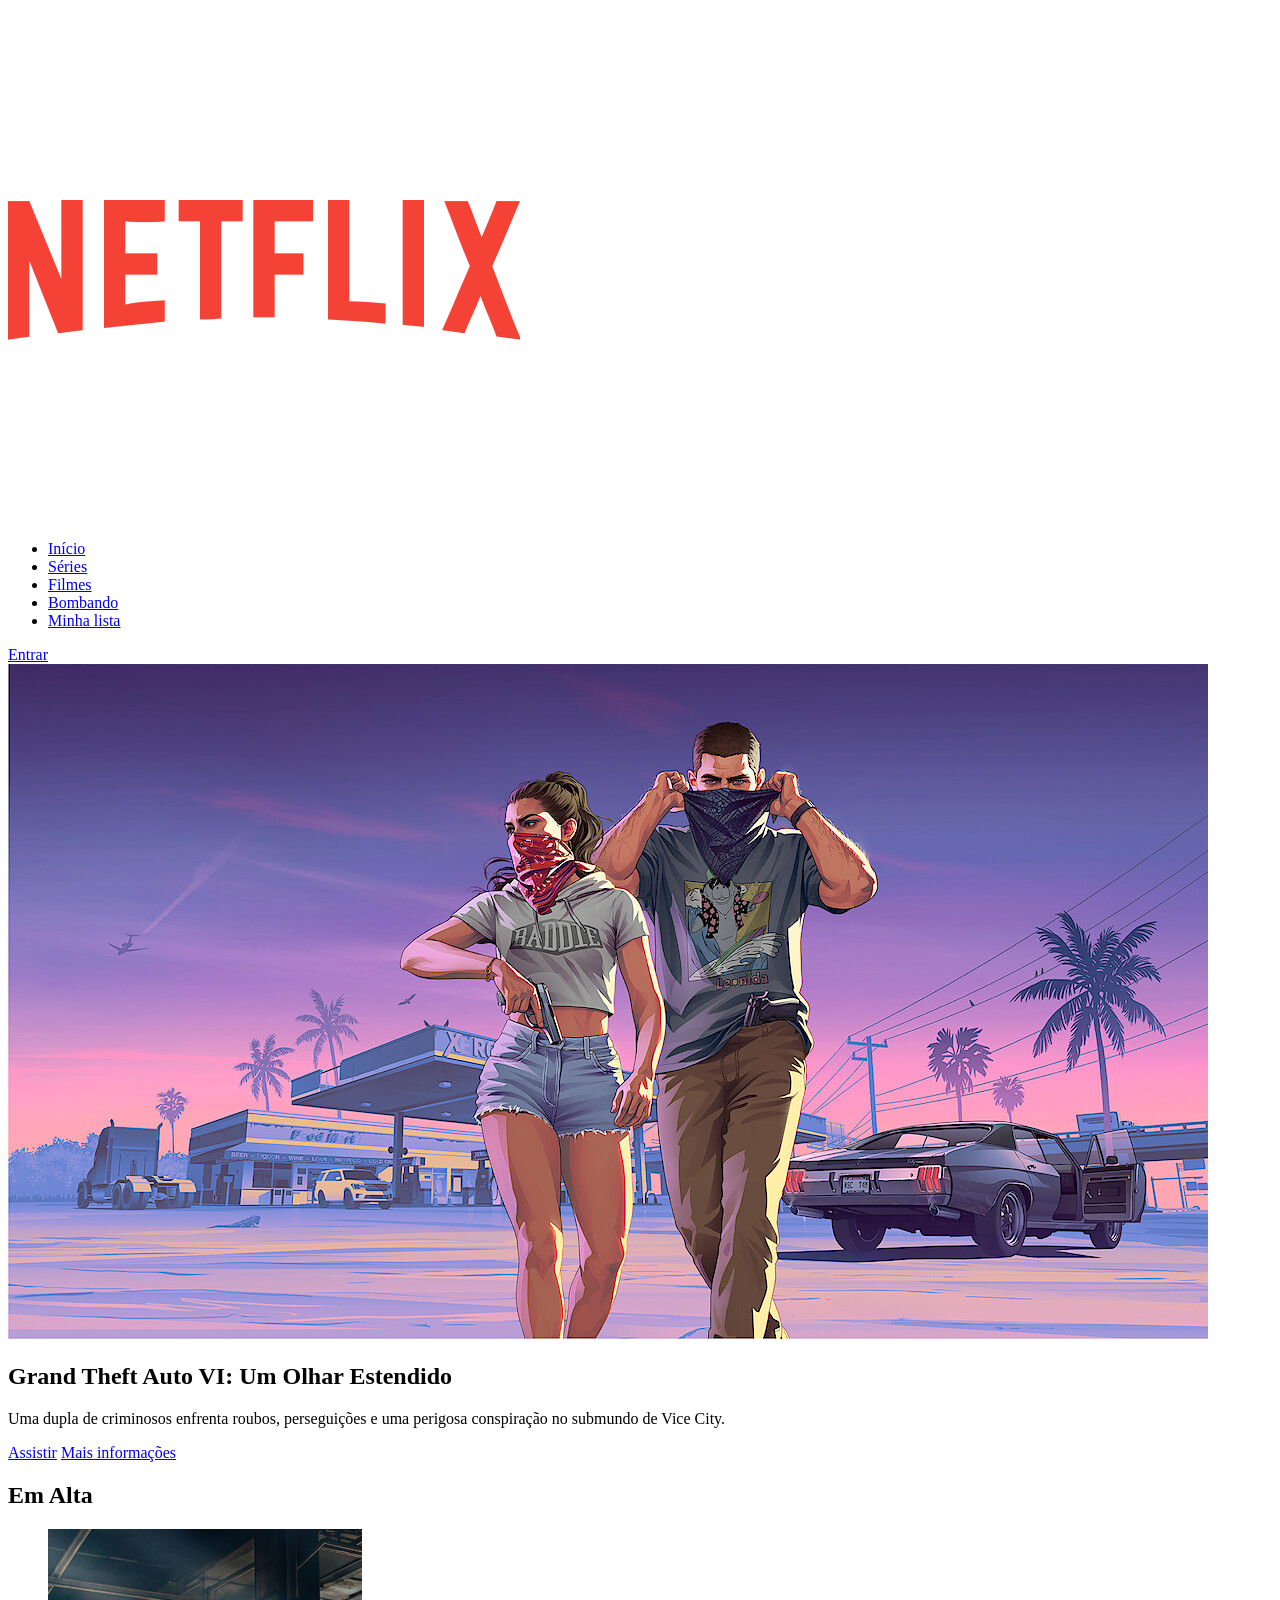
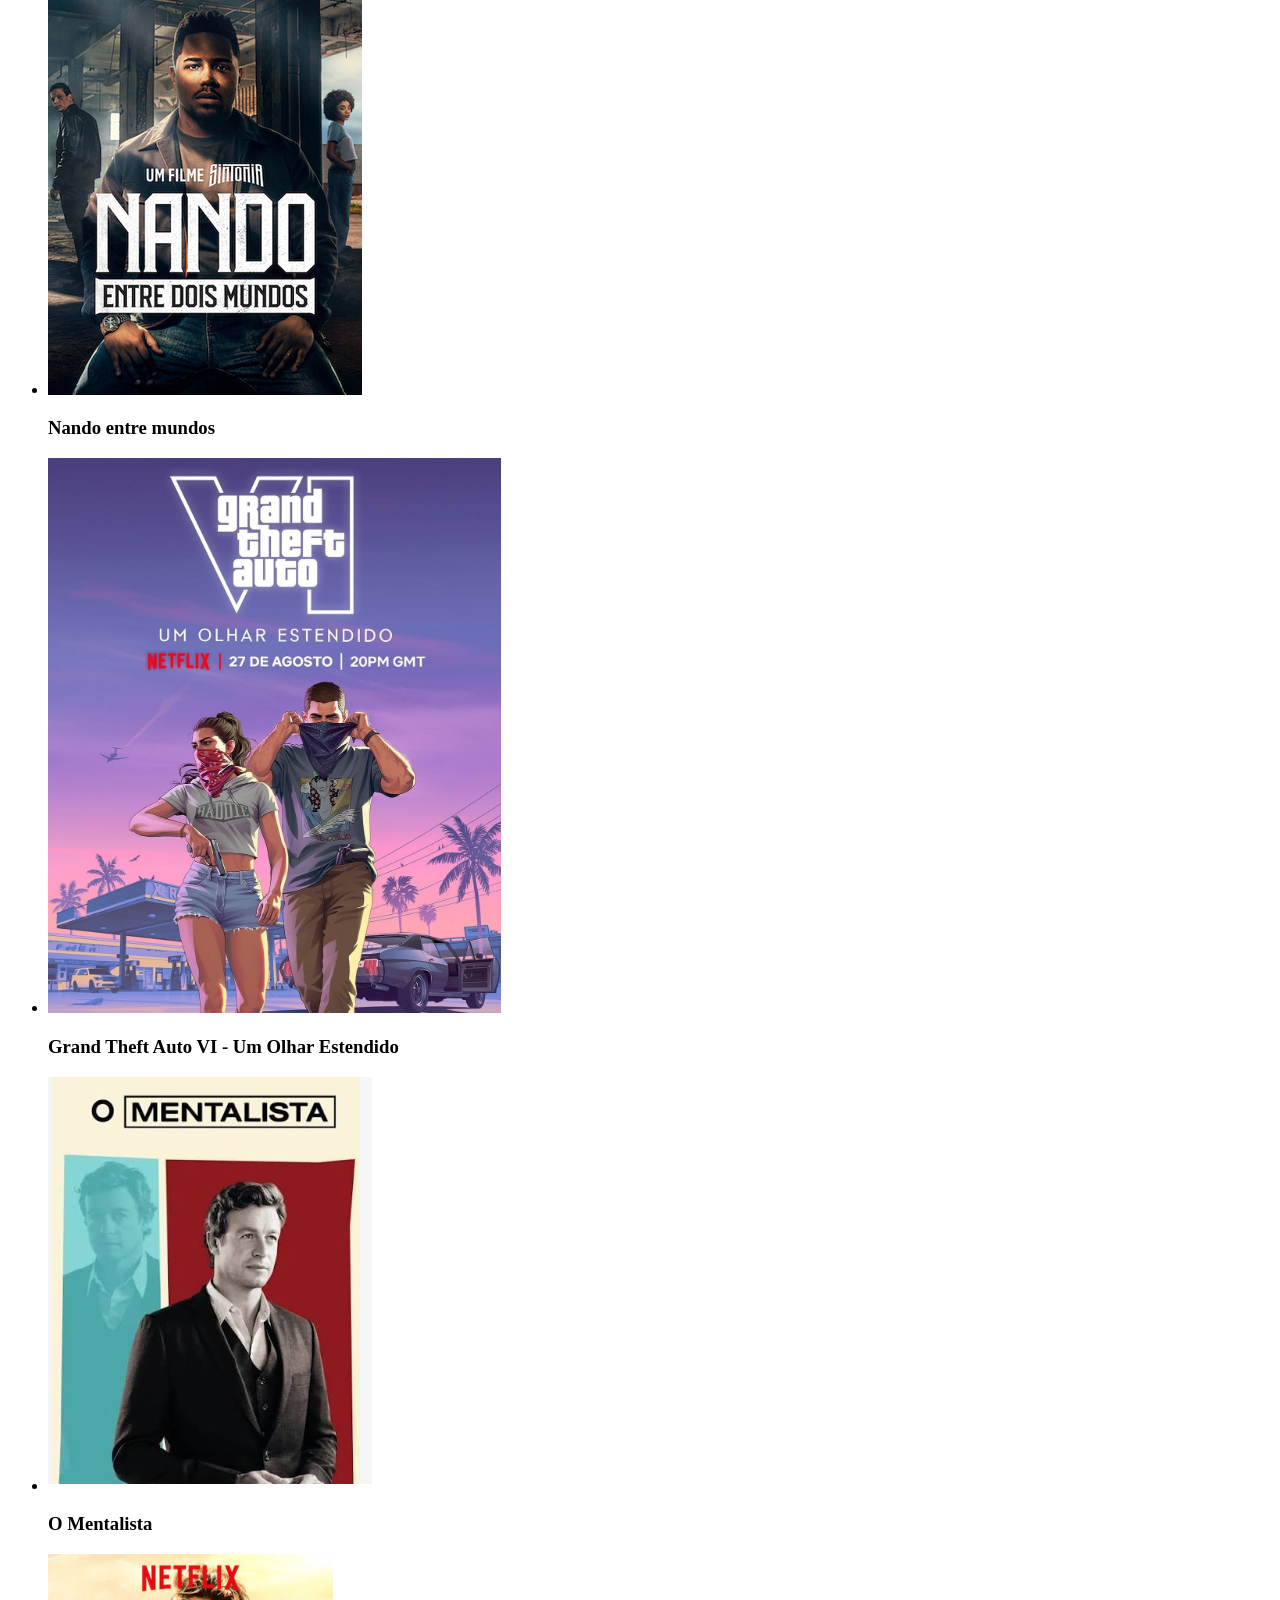
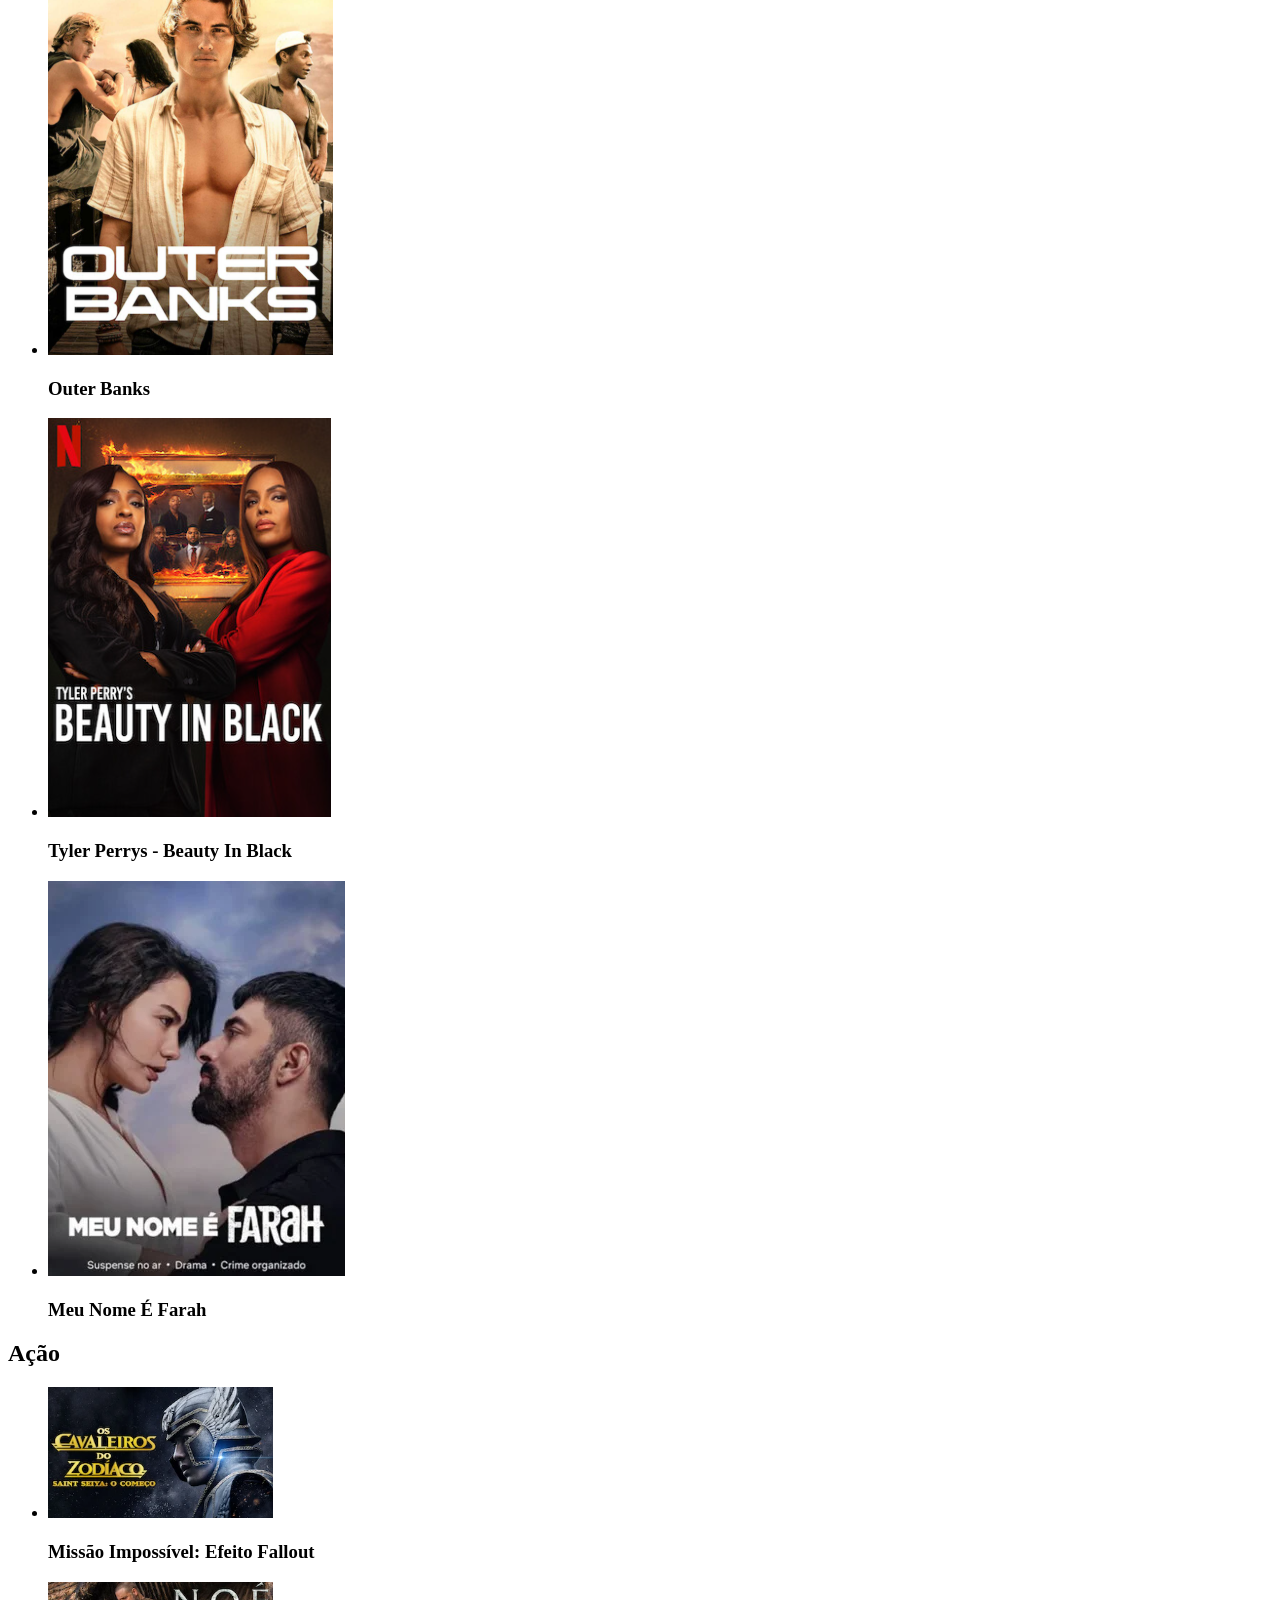
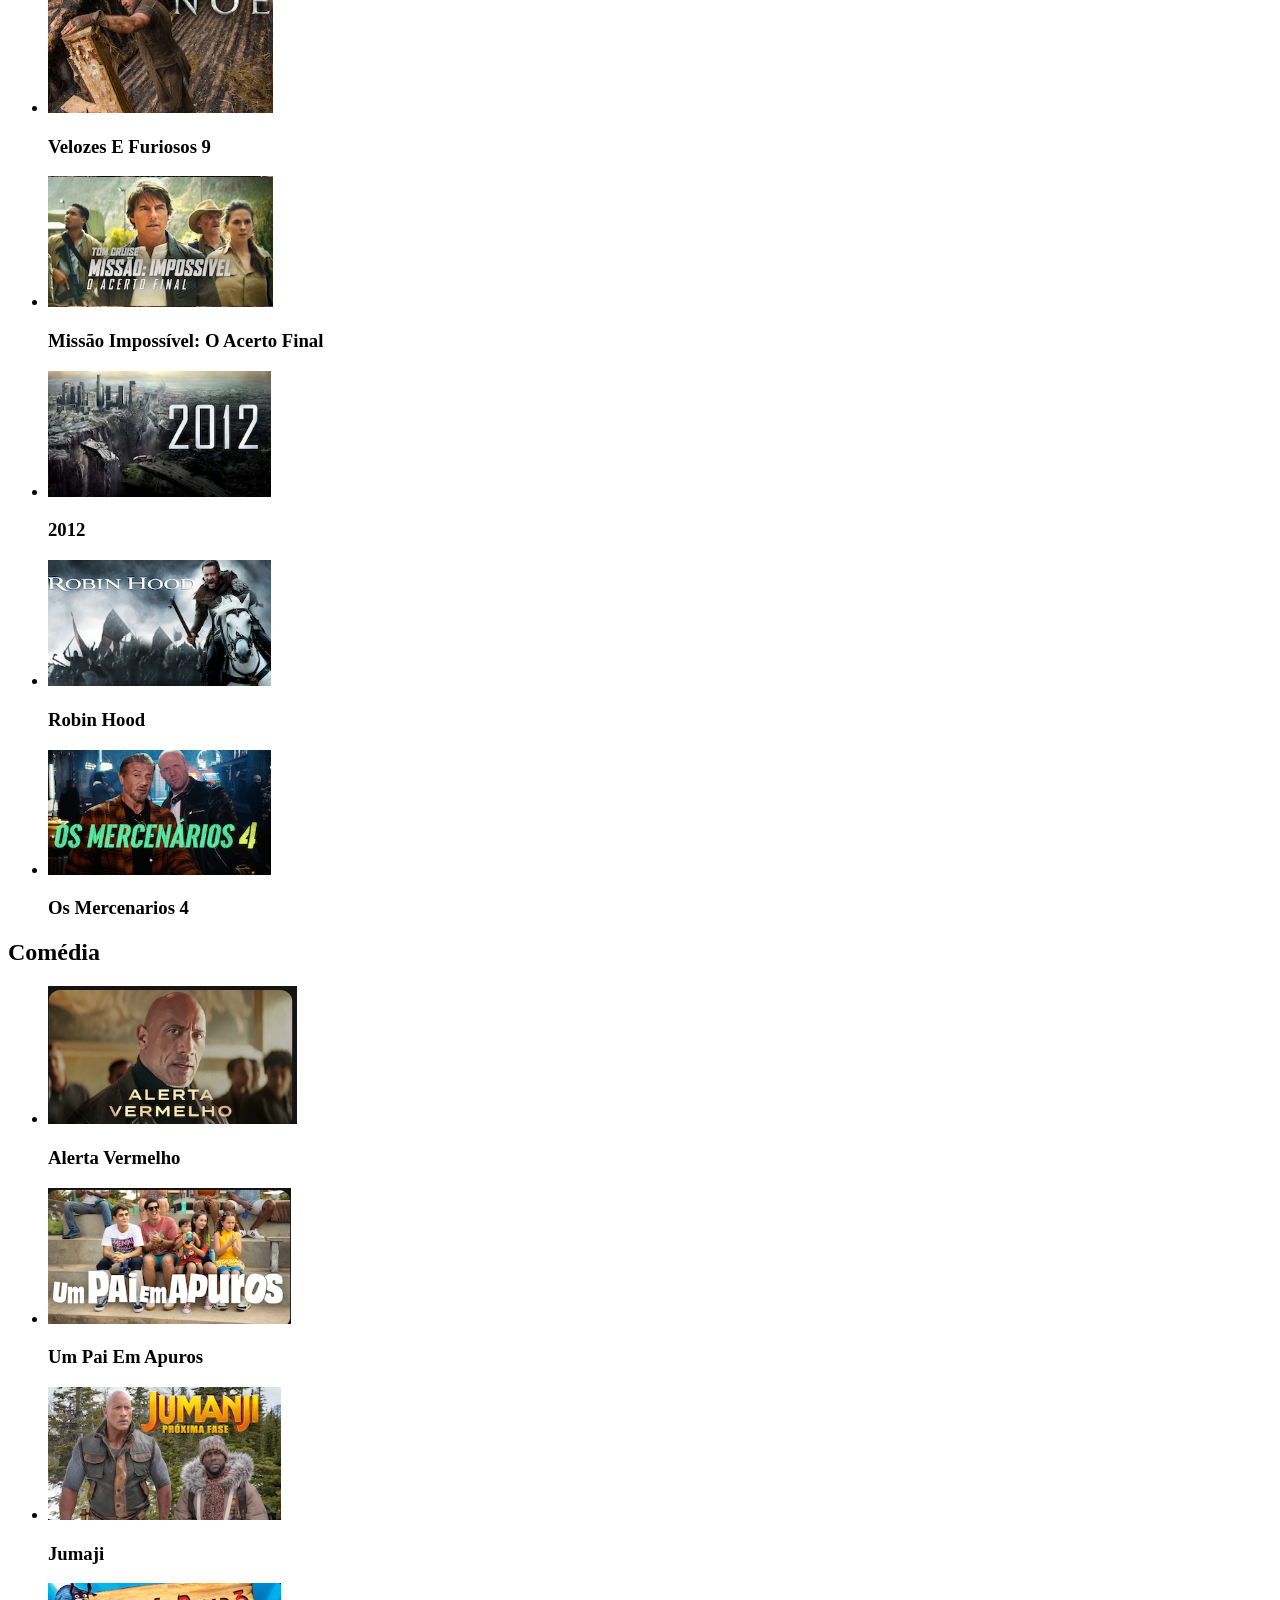
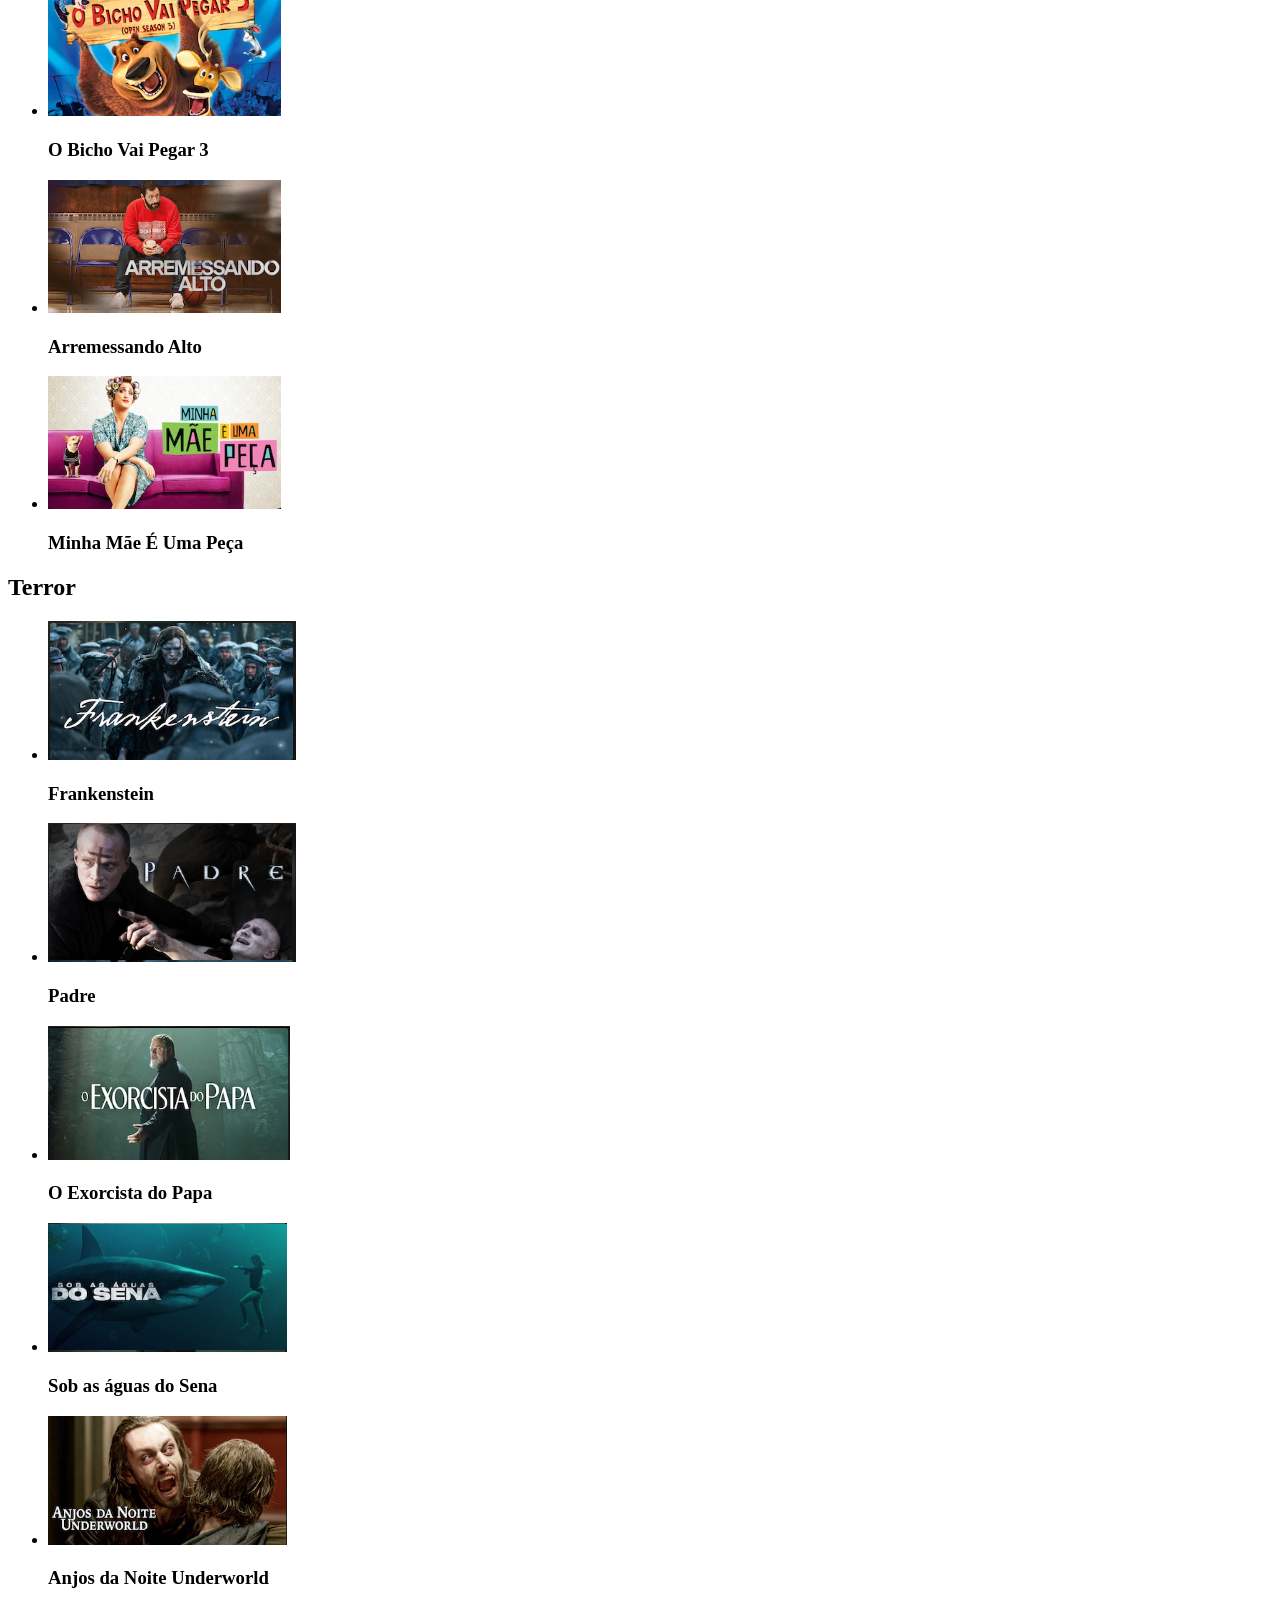
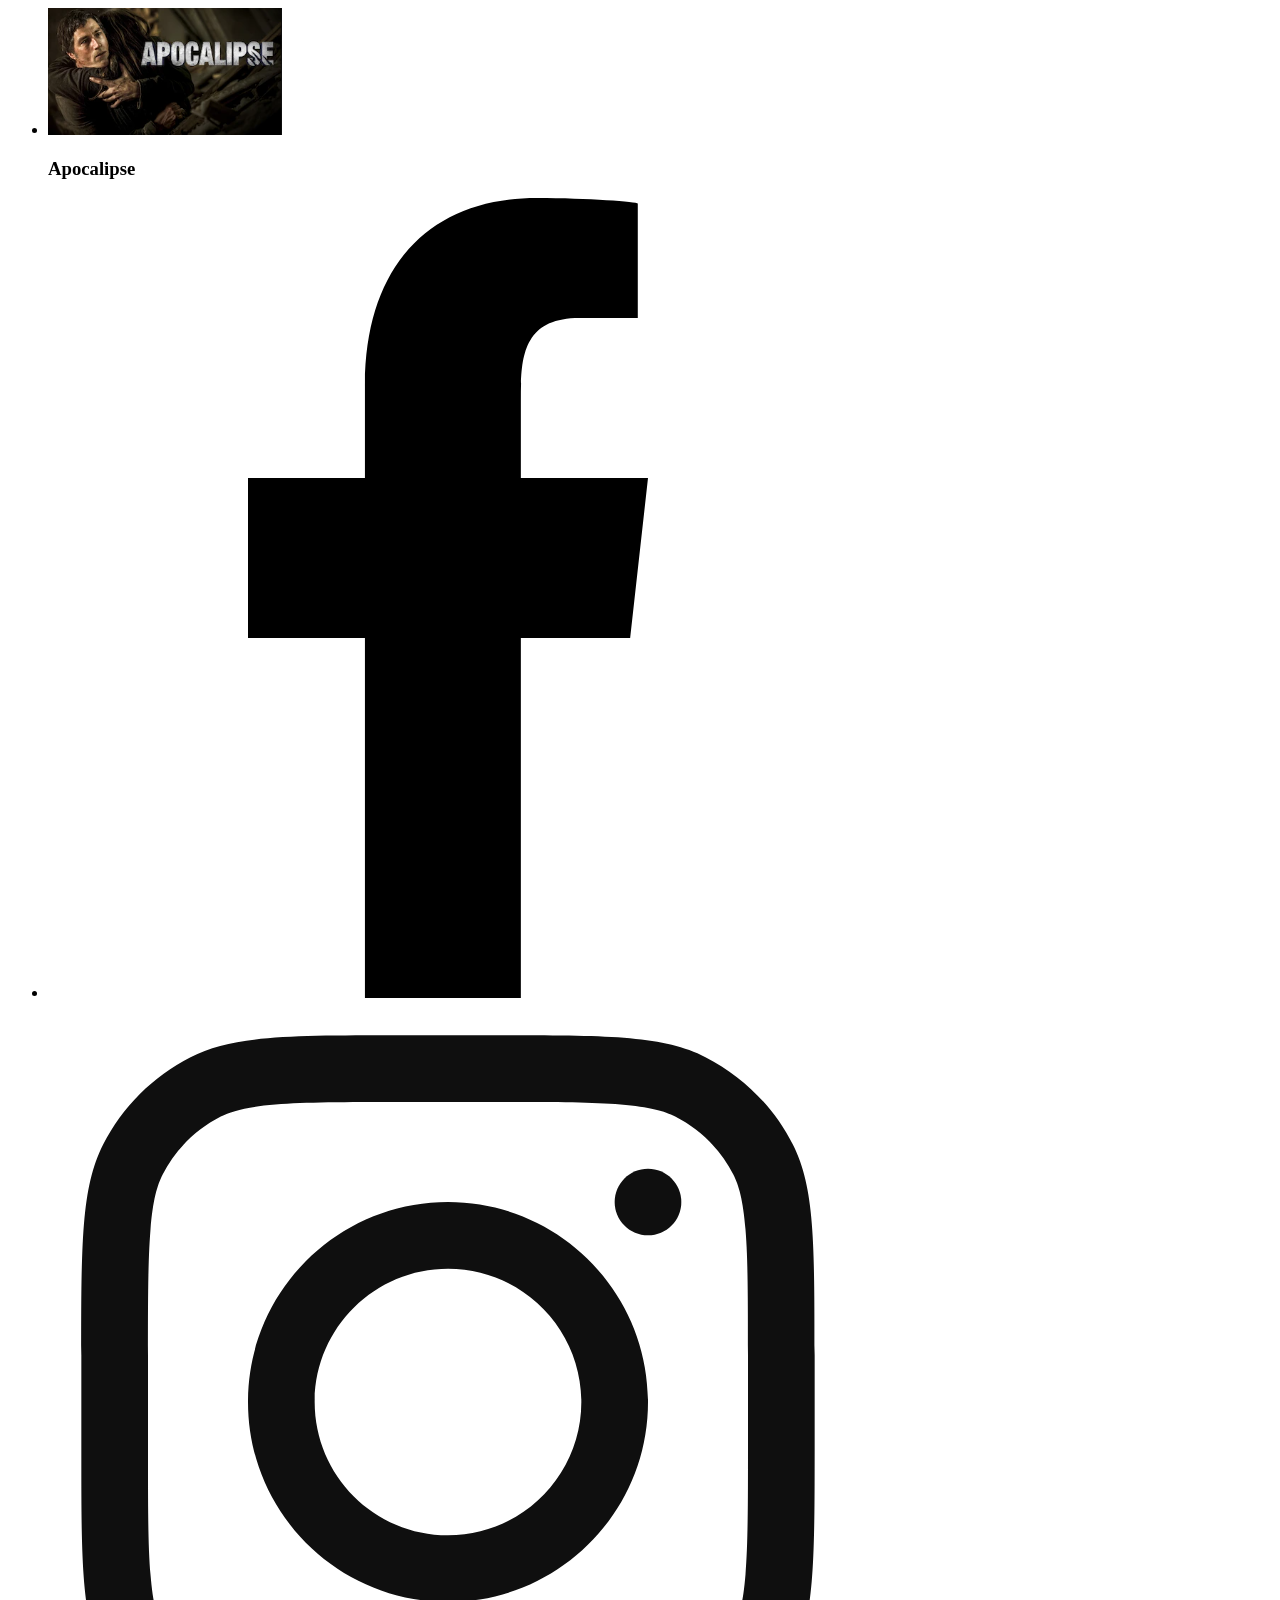
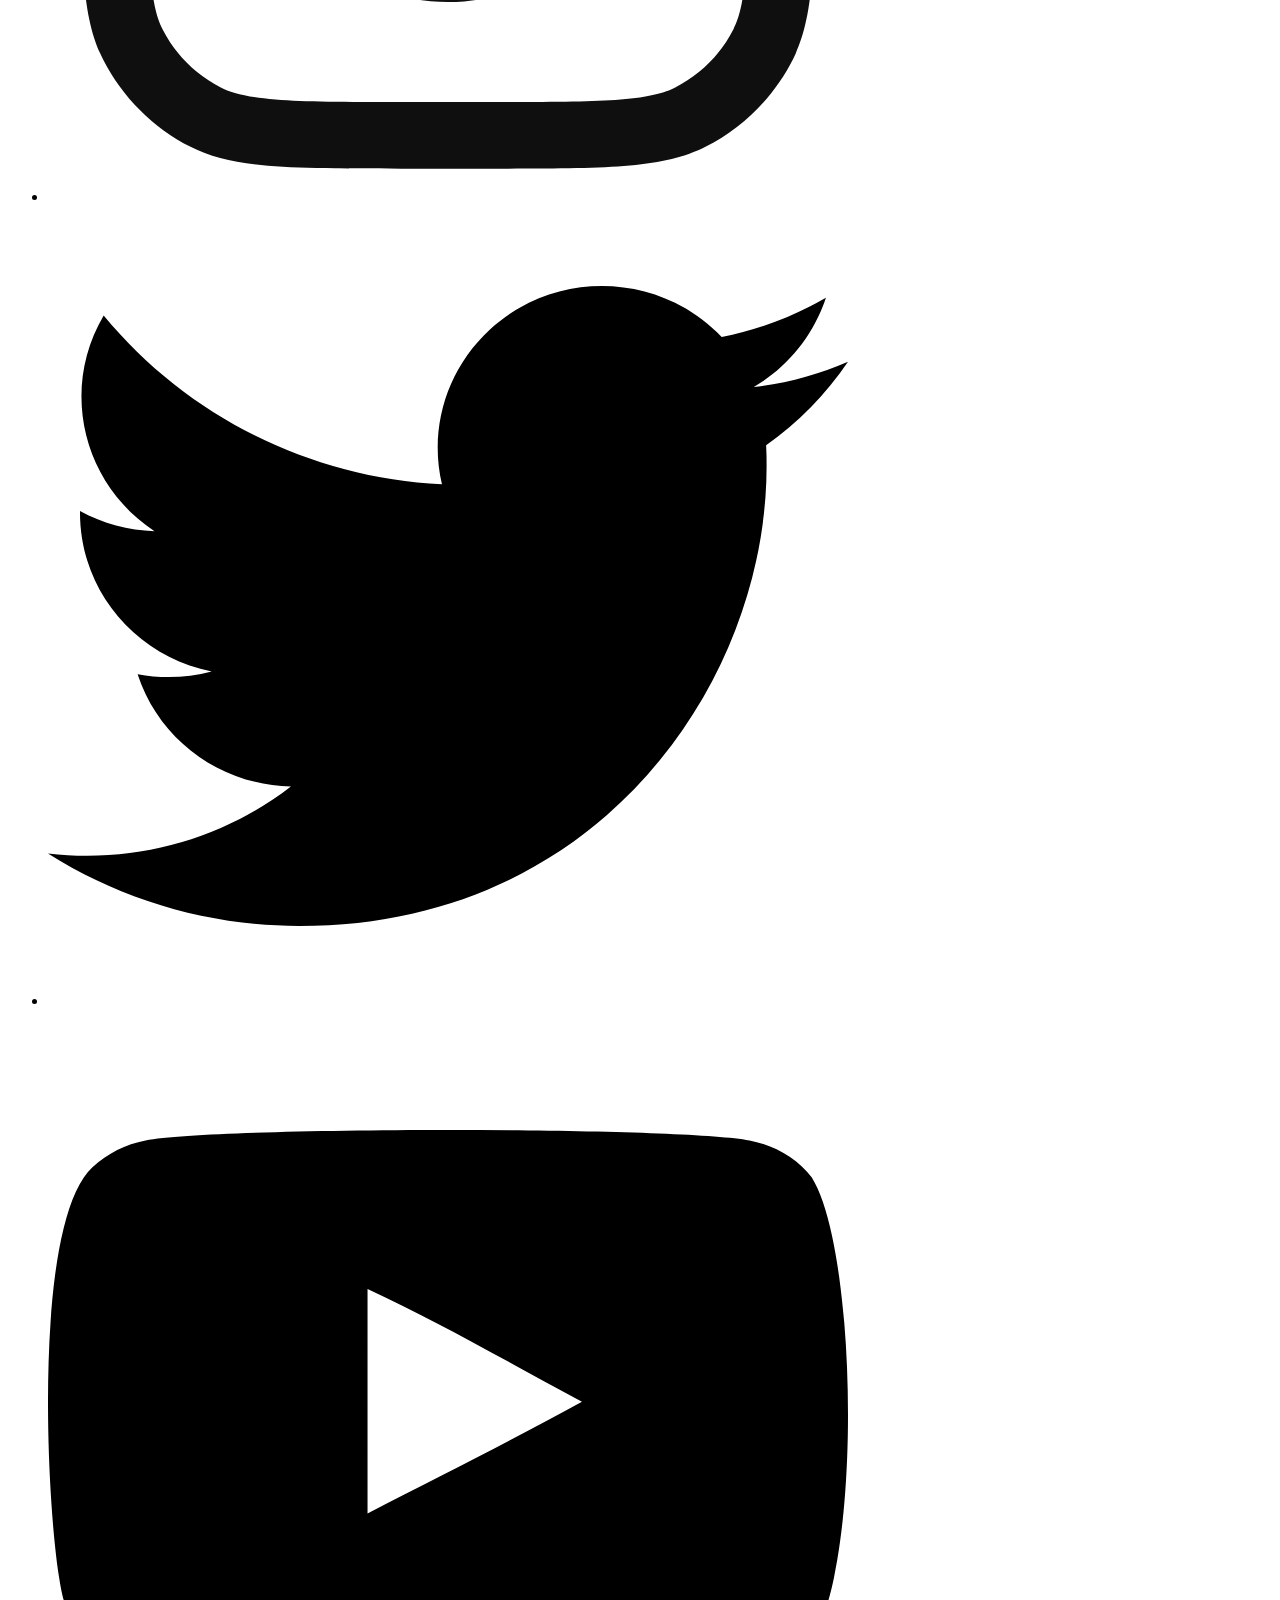
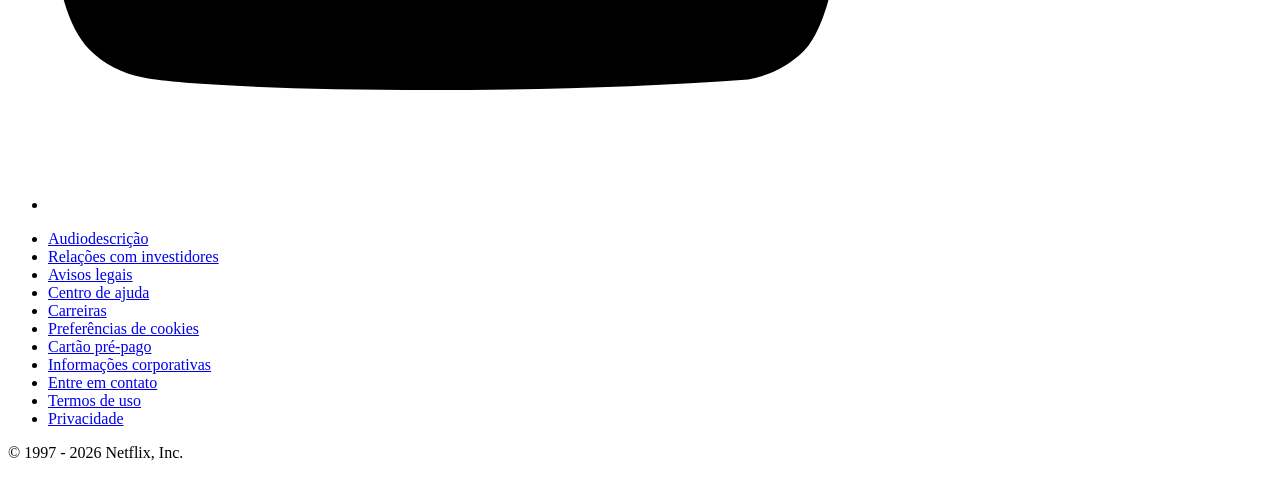
==== home.html @ 437cee4b "feat: criação da pagina de perfis" ====
<!DOCTYPE html>
<html lang="pt-br">

<head>
    <meta charset="UTF-8">
    <meta name="viewport" content="width=device-width, initial-scale=1.0">
    <title>Netflix</title>
    <link rel="shortcut icon" href="assets/icons/favicon-32x32.png" type="image/x-icon">
    <link rel="stylesheet" href="css/style.css">

</head>

<body>
    <!-- Cabeçalho-->
    <header>

        <div class="header">
            <div class="logo">
                <a href="home.html"><img src="assets/img/logo-netflix.png" alt="Logo Netflix"></a>
                
            </div>

            <nav class="menu-navegacao">
                <ul>
                    <li><a href="#">Início</a></li>
                    <li><a href="#">Séries</a></li>
                    <li><a href="#">Filmes</a></li>
                    <li><a href="#">Bombando</a></li>
                    <li><a href="#">Minha lista</a></li>
                </ul>
            </nav>

            <div class="login">
                <a href="#">Entrar</a>
            </div>
        </div>
    </header>

    <main>
        <!--Banner principal-->
        <section class="hero">
            <div class="banner">
                <img src="assets/img/Grand Theft Auto VI Um Olhar Estendido.jpg" alt="Grand Theft Auto VI: Um Olhar Estendido">
                <h1>Grand Theft Auto VI: Um Olhar Estendido</h1>
                <p>Uma dupla de criminosos enfrenta roubos, perseguições e uma perigosa conspiração no submundo de Vice
                    City.</p>
            </div>
            <div class="botoes">
                <a href="#" class="btn-1">Assistir</a>
                <a href="#" class="btn-2">Mais informações</a>
            </div>

        </section>

        <!-- Categoria de filmes-->
        <section class="categorias">

            <div class="em-alta">
                <h2>Em Alta</h2>
                <ul>
                    <li>
                        <article class="card-filme">

                            <img src="assets/img/em-alta/em-alta-01.png" alt="Nando entre mundos">
                            <h3>Nando entre mundos</h3>

                        </article>
                    </li>

                    <li>
                        <article class="card-filme">

                            <img src="assets/img/em-alta/em-alta-02.png" alt="Grand Theft Auto VI">
                            <h3>Grand Theft Auto VI - Um Olhar Estendido</h3>

                        </article>
                    </li>
                    <li>
                        <article class="card-filme">

                            <img src="assets/img/em-alta/em-alta-03.png" alt="O Mentalista">
                            <h3>O Mentalista</h3>

                        </article>
                    </li>
                    <li>
                        <article class="card-filme">

                            <img src="assets/img/em-alta/em-alta-04.png" alt="Outer Banks">
                            <h3>Outer Banks</h3>

                        </article>
                    </li>
                    <li>
                        <article class="card-filme">

                            <img src="assets/img/em-alta/em-alta-05.png" alt="Tyler Perrys - Beauty in Black">
                            <h3>Tyler Perrys - Beauty In Black</h3>

                        </article>
                    </li>
                    <li>
                        <article class="card-filme">

                            <img src="assets/img/em-alta/em-alta-06.png" alt="Meu nome é Farah">
                            <h3>Meu Nome É Farah</h3>

                        </article>
                    </li>
                </ul>

            </div>

            <div class="acao">
                <h2>Ação</h2>

                <ul>
                    <li>
                        <article class="card-filme">

                            <img src="assets/img/acao/acao-01.png" alt="Missão Impossível: Efeito Fallout">
                            <h3>Missão Impossível: Efeito Fallout</h3>

                        </article>
                    </li>

                    <li>
                        <article class="card-filme">

                            <img src="assets/img/acao/acao-02.png" alt="Velozes E Furiosos 9">
                            <h3>Velozes E Furiosos 9</h3>

                        </article>
                    </li>
                    <li>
                        <article class="card-filme">

                            <img src="assets/img/acao/acao-03.png" alt="Missão Impossível: O Acerto Final">
                            <h3>Missão Impossível: O Acerto Final</h3>

                        </article>
                    </li>
                    <li>
                        <article class="card-filme">

                            <img src="assets/img/acao/acao-04.png" alt="2012">
                            <h3>2012</h3>

                        </article>
                    </li>
                    <li>
                        <article class="card-filme">

                            <img src="assets/img/acao/acao-05.png" alt="Robin Hood">
                            <h3>Robin Hood</h3>

                        </article>
                    </li>
                    <li>
                        <article class="card-filme">

                            <img src="assets/img/acao/acao-06.png" alt="Os Mercenarios 4">
                            <h3>Os Mercenarios 4</h3>

                        </article>
                    </li>
                </ul>

            </div>



            <div class="comedia">
                <h2>Comédia</h2>
                <ul>
                    <li>
                        <article class="card-filme">

                            <img src="assets/img/comedia/comedia-01.png" alt="Alerta Vermelho">
                            <h3>Alerta Vermelho</h3>

                        </article>
                    </li>

                    <li>
                        <article class="card-filme">

                            <img src="assets/img/comedia/comedia-02.png"  alt="Um Pai Em Apuros">
                            <h3>Um Pai Em Apuros</h3>

                        </article>
                    </li>
                    <li>
                        <article class="card-filme">

                            <img src="assets/img/comedia/comedia-03.png"  alt="Jumaji">
                            <h3>Jumaji</h3>

                        </article>
                    </li>
                    <li>
                        <article class="card-filme">

                            <img src="assets/img/comedia/comedia-04.png"  alt="O Bicho Vai Pegar 3">
                            <h3>O Bicho Vai Pegar 3</h3>

                        </article>
                    </li>
                    <li>
                        <article class="card-filme">

                            <img src="assets/img/comedia/comedia-05.png"  alt="Aremessando Alto">
                            <h3>Arremessando Alto</h3>

                        </article>
                    </li>
                    <li>
                        <article class="card-filme">

                            <img src="assets/img/comedia/comedia-06.png"  alt="Minha Mãe É Uma Peça">
                            <h3>Minha Mãe É Uma Peça</h3>

                        </article>
                    </li>
                </ul>

            </div>


            <div class="terror">
                <h2>Terror</h2>
                <ul>
                    <li>
                        <article class="card-filme">
                            <img src="assets/img/terror/terror-01.png" alt="Frankenstein">
                            <h3>Frankenstein</h3>
                        </article>

                    </li>
                    <li>
                        <article class="card-filme">
                            <img src="assets/img/terror/terror-02.png" alt="Padre">
                            <h3>Padre</h3>
                        </article>

                    </li>

                    <li>
                        <article class="card-filme">
                            <img src="assets/img/terror/terror-03.png" alt="O Exorcista do Papa">
                            <h3>O Exorcista do Papa</h3>
                        </article>
                    </li>


                    <li>
                        <article class="card-filme">
                            <img src="assets/img/terror/terror-04.png" alt="Sob as águas do Sena">
                            <h3>Sob as águas do Sena</h3>
                        </article>
                    </li>

                    <li>
                        <article class="card-filme">
                            <img src="assets/img/terror/terror-05.png" alt="Anjos da Noite Underworld">
                            <h3>Anjos da Noite Underworld</h3>
                        </article>

                    </li>

                    <li>
                        <article class="card-filme">
                            <img src="assets/img/terror/terror-06.png" alt="Apocalipse">
                            <h3>Apocalipse</h3>
                        </article>

                    </li>






                </ul>


            </div>

        </section>



    </main>

    <footer>

        <nav class="redes-sociais">
            <ul>
                <li>
                    <a href="https://web.facebook.com/netflixbrasil?_rdc=1&_rdr#">
                        <img src="assets/icons/facebook-176-svgrepo-com.svg" alt="Facebook">
                    </a>
                </li>
                <li>
                    <a href="https://www.instagram.com/NetflixBrasil">
                        <img src="assets/icons/instagram-svgrepo-com.svg" alt="Instagram">
                    </a>
                </li>
                <li>
                    <a href="https://x.com/NetflixBrasil">
                        <img src="assets/icons/twitter-154-svgrepo-com.svg" alt="Twitter">
                    </a>
                </li>
                <li>
                    <a href="https://www.youtube.com/user/NetflixBRA">
                        <img src="assets/icons/youtube-168-svgrepo-com.svg" alt="YouTube">
                    </a>
                </li>
            </ul>
        </nav>

        <nav class="links-uteis">
            <ul>
                <li><a href="#">Audiodescrição</a></li>
                <li><a href="#">Relações com investidores</a></li>
                <li><a href="#">Avisos legais</a></li>
                <li><a href="#">Centro de ajuda</a></li>
                <li><a href="#">Carreiras</a></li>
                <li><a href="#">Preferências de cookies</a></li>
                <li><a href="#">Cartão pré-pago</a></li>
                <li><a href="#">Informações corporativas</a></li>
                <li><a href="#">Entre em contato</a></li>
                <li><a href="#">Termos de uso</a></li>
                <li><a href="#">Privacidade</a></li>
            </ul>
        </nav>

        <div class="direitos-autorais">
            <p>© 1997 - 2026 Netflix, Inc.</p>
        </div>
    </footer>


</body>



</html>
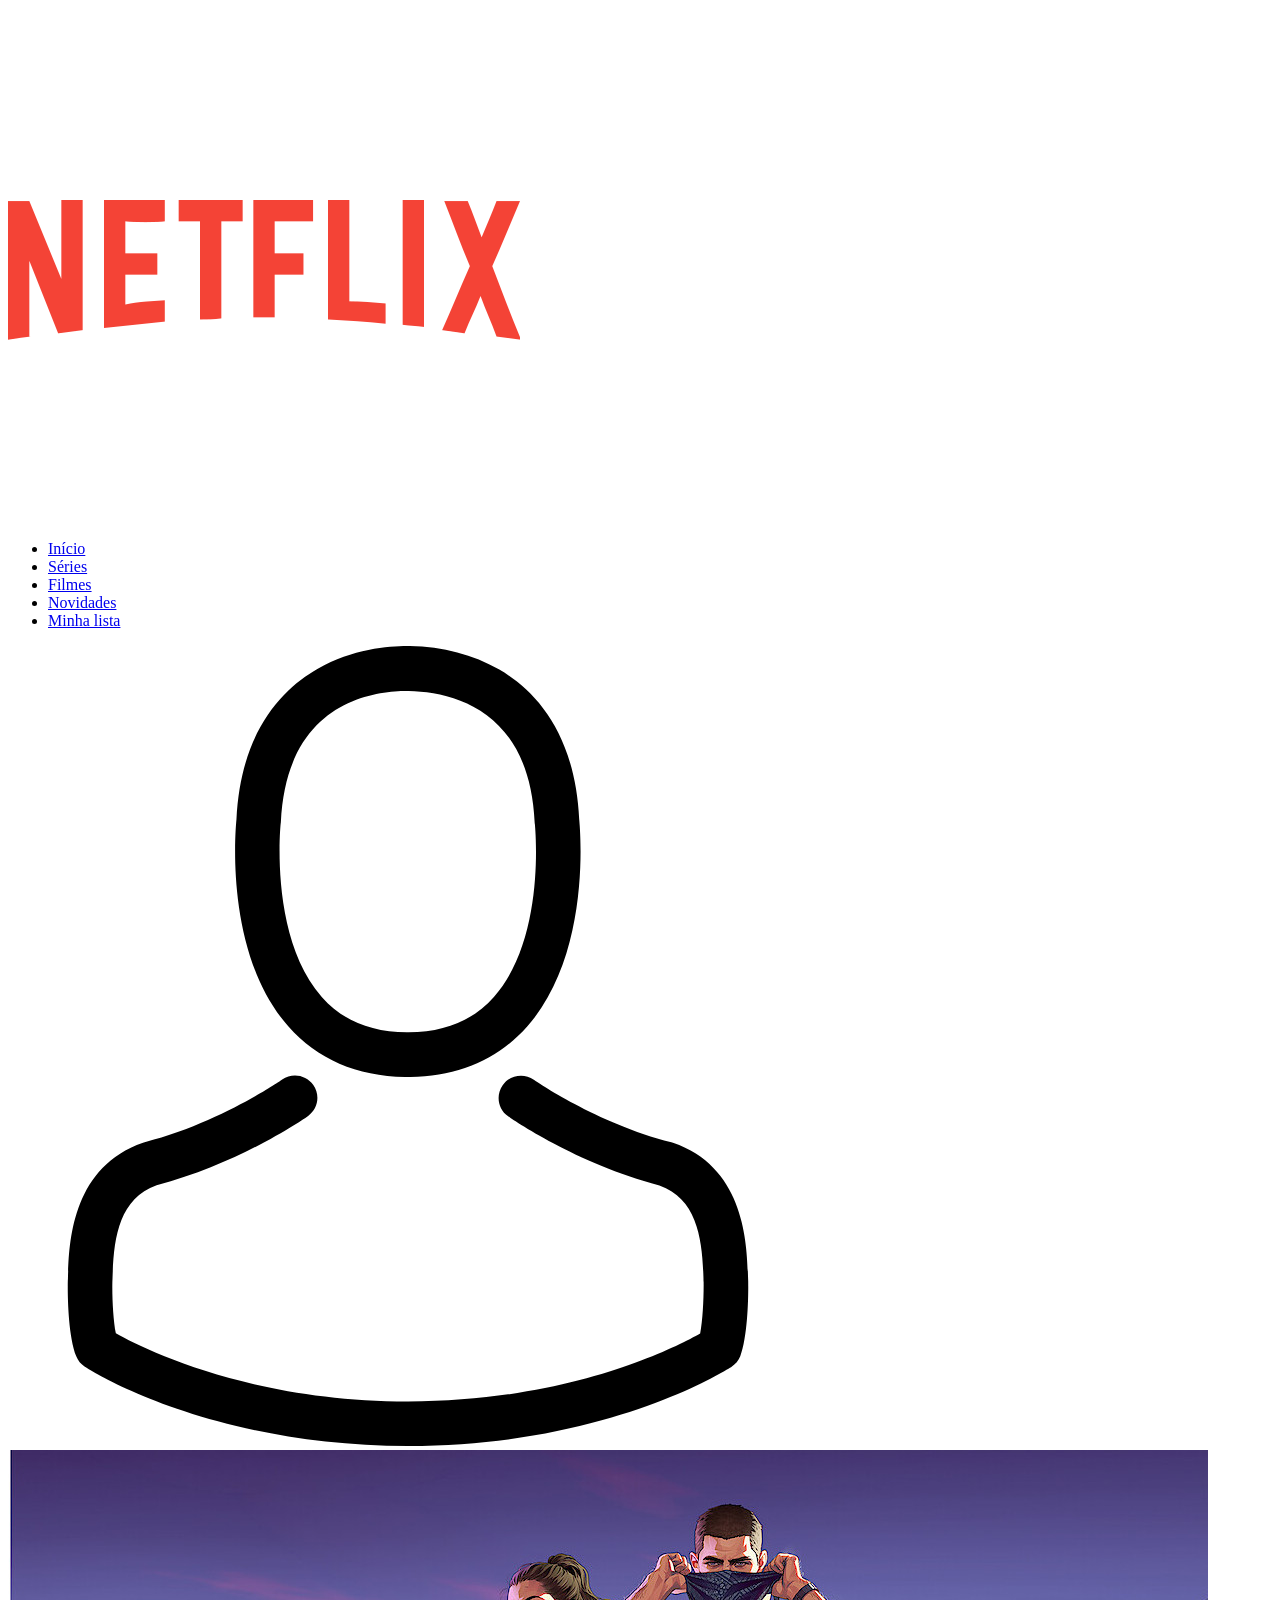
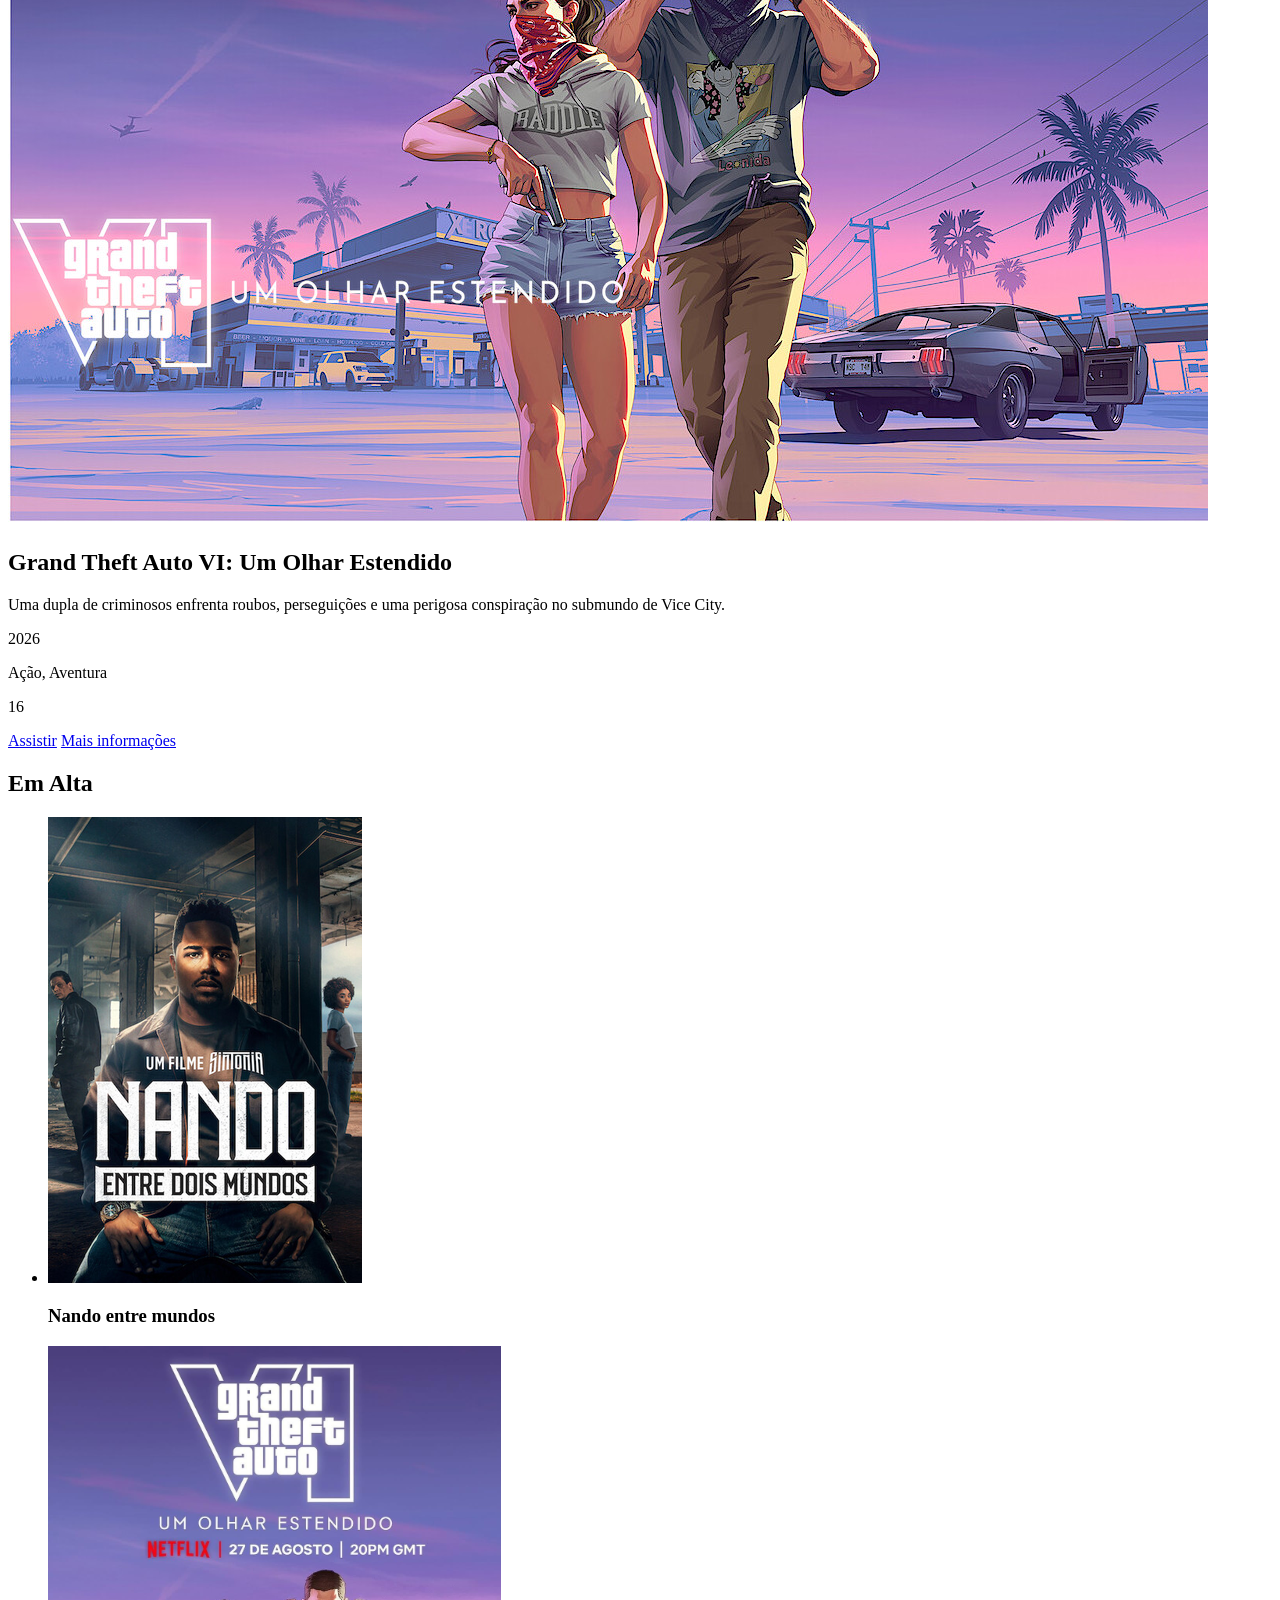
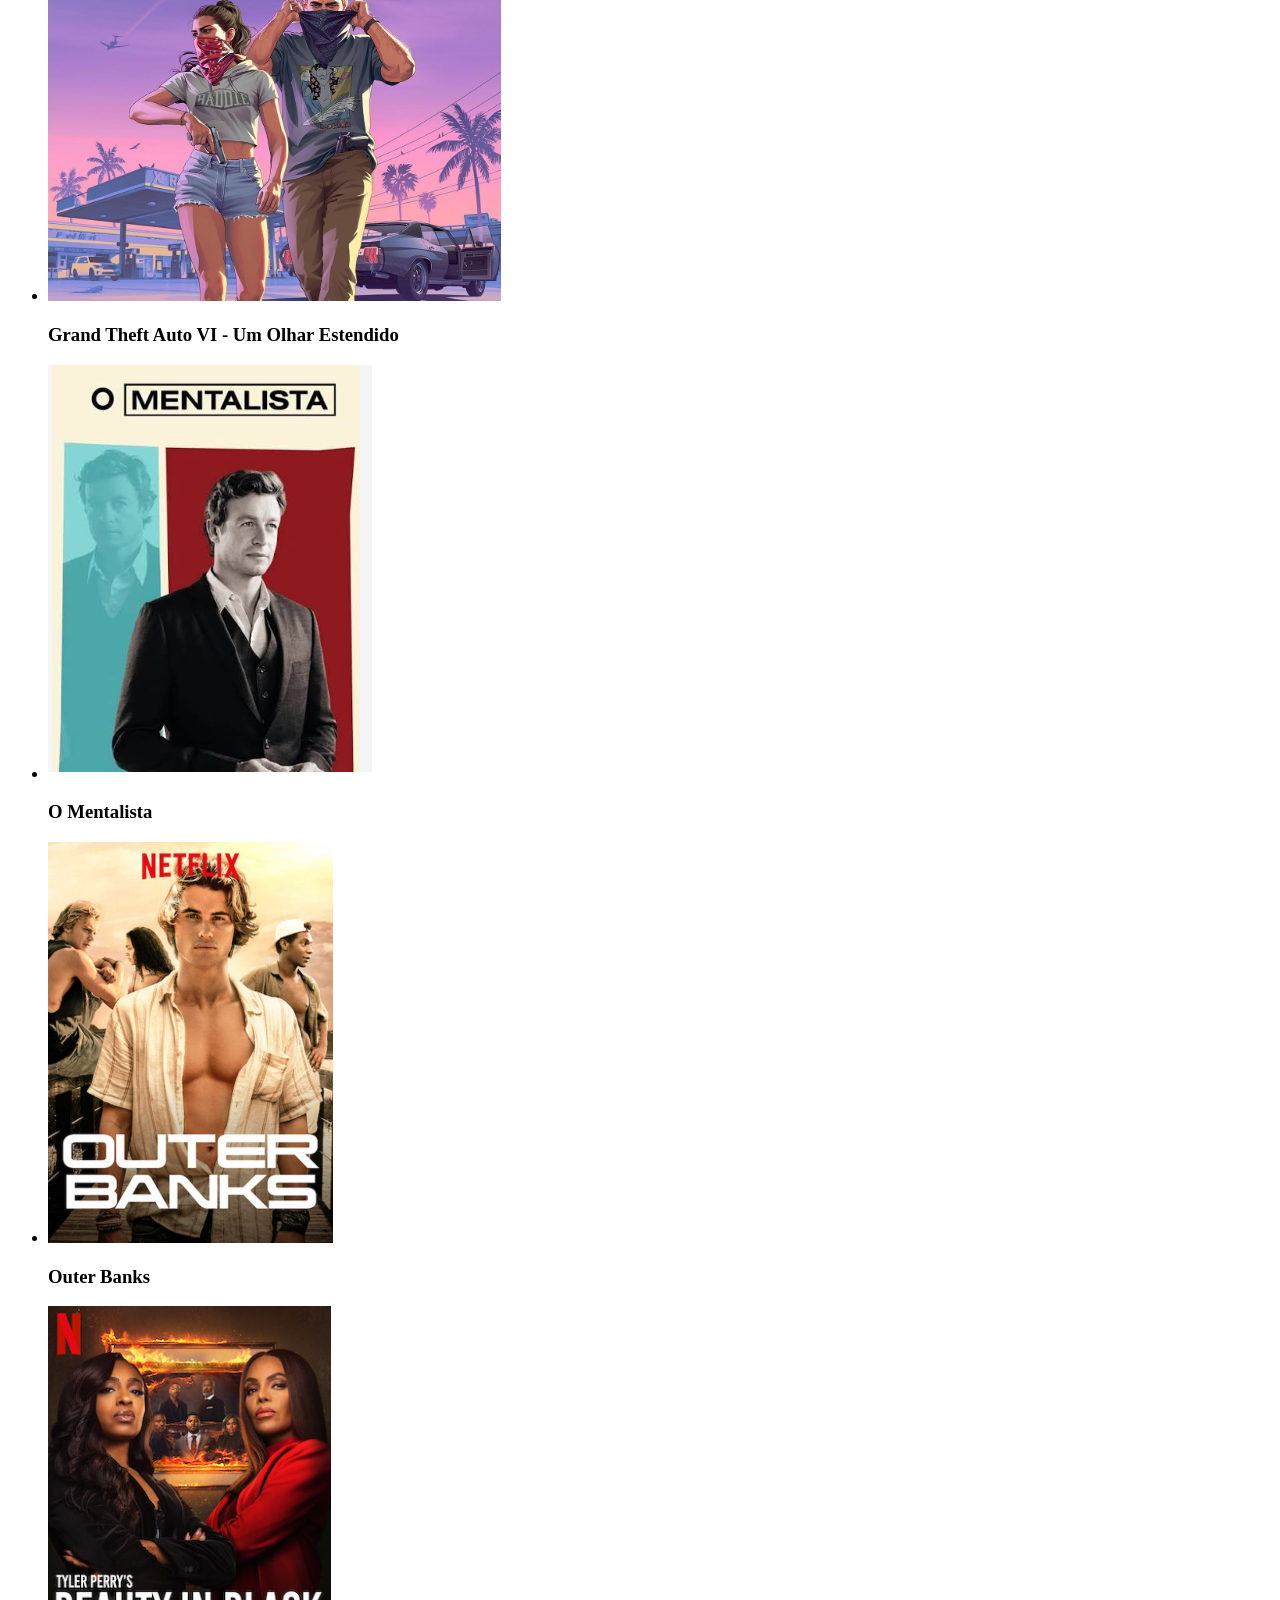
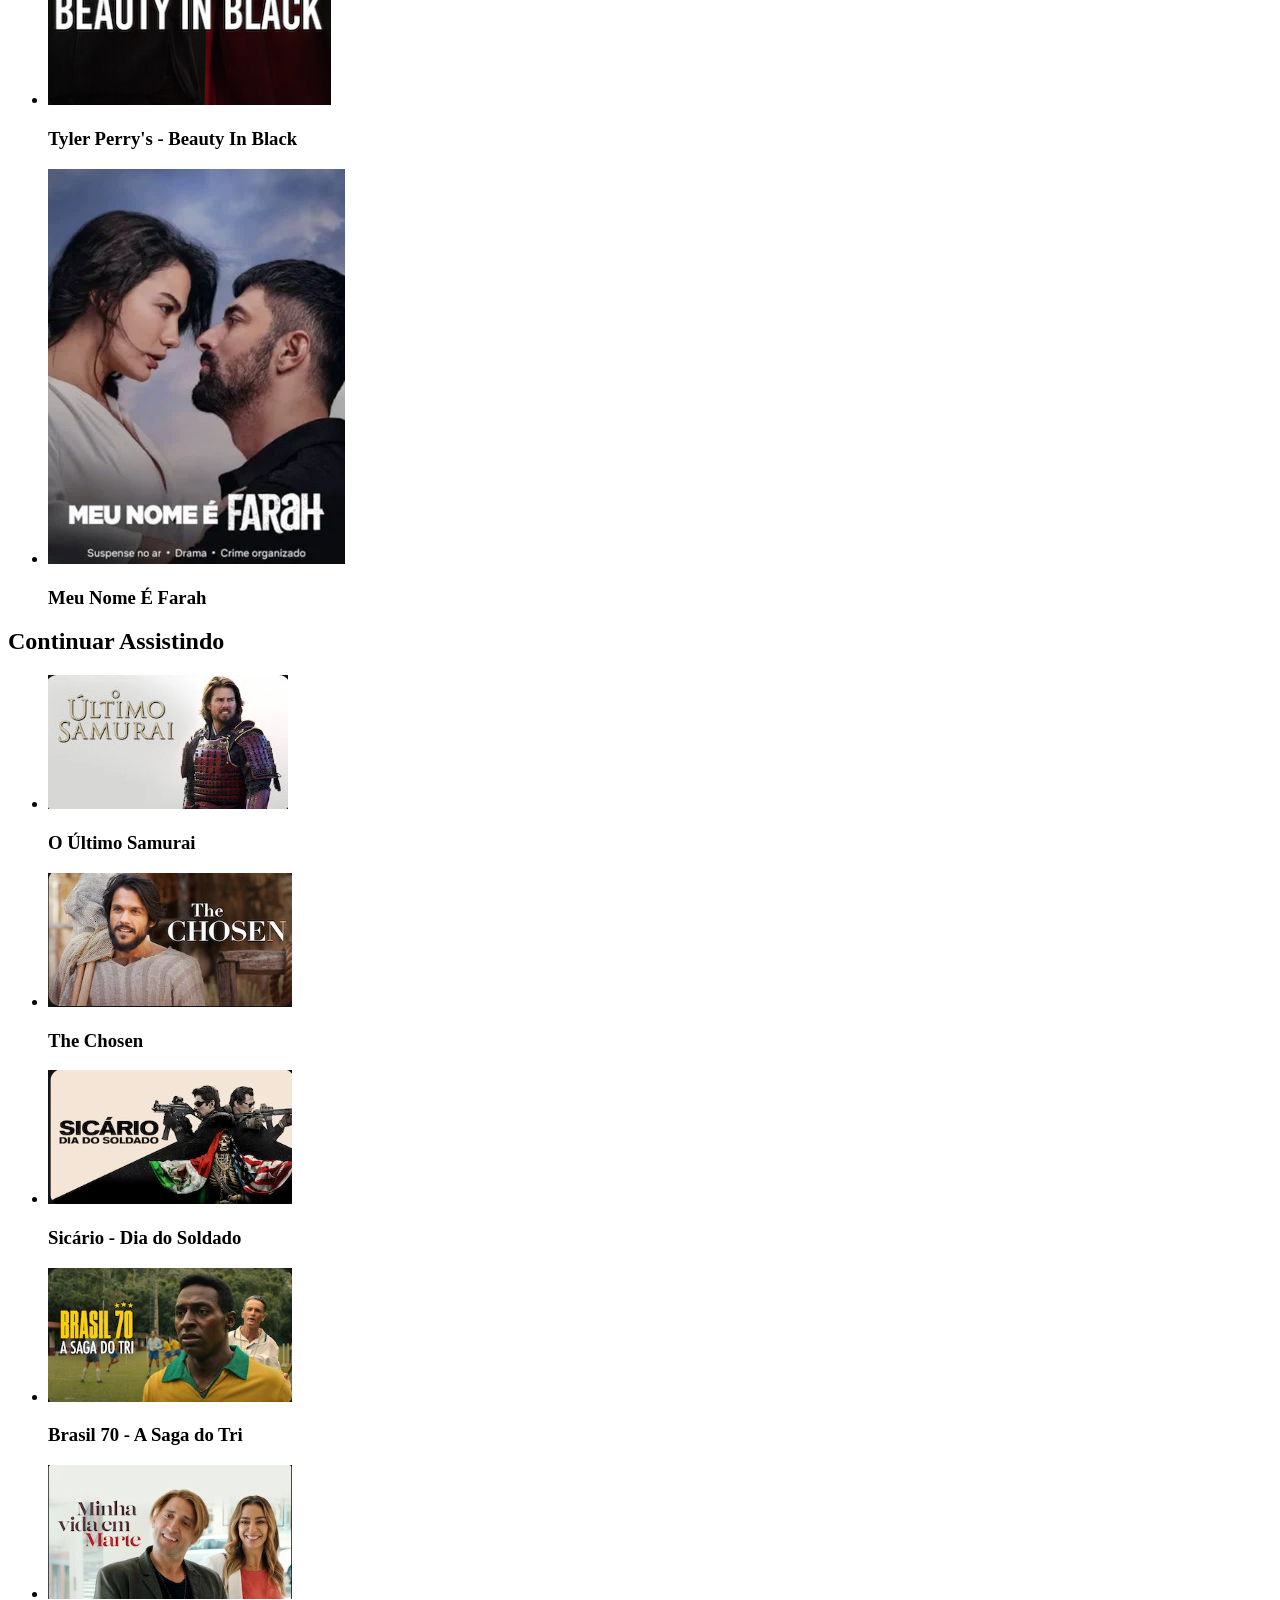
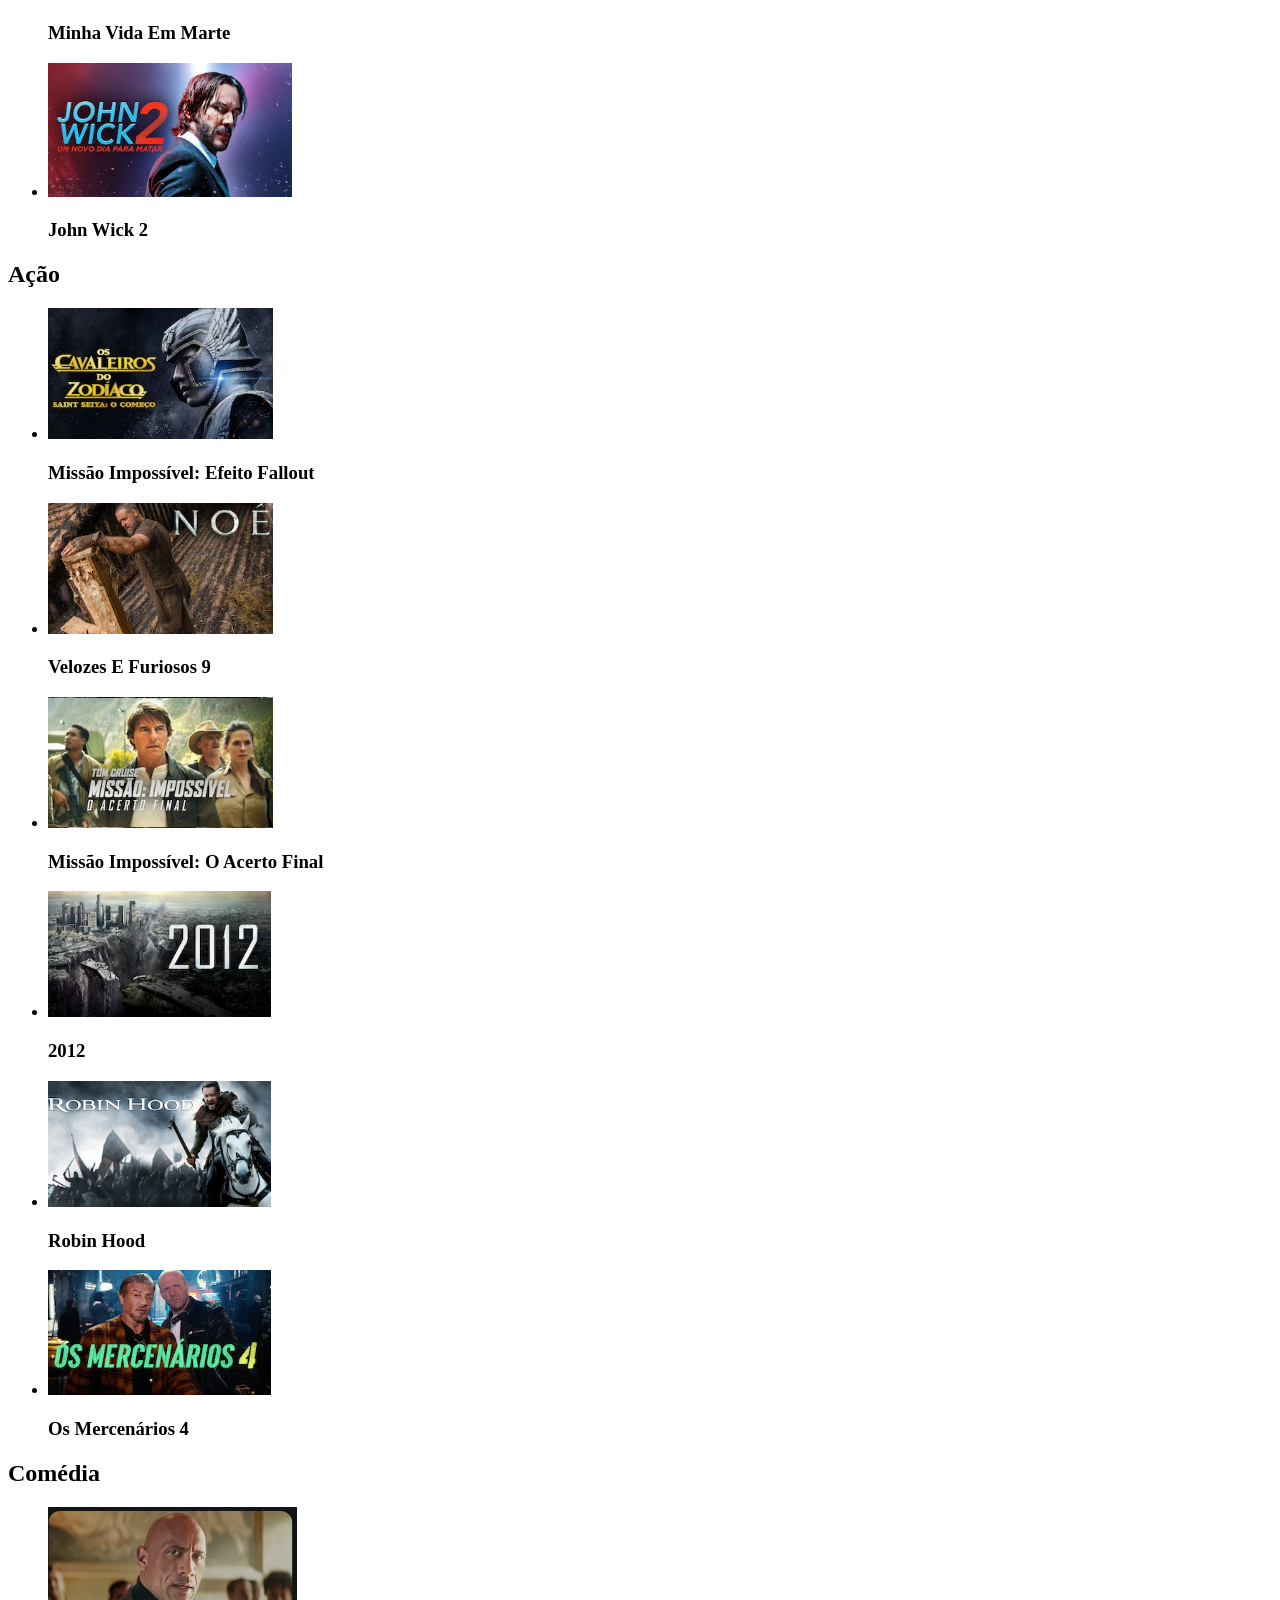
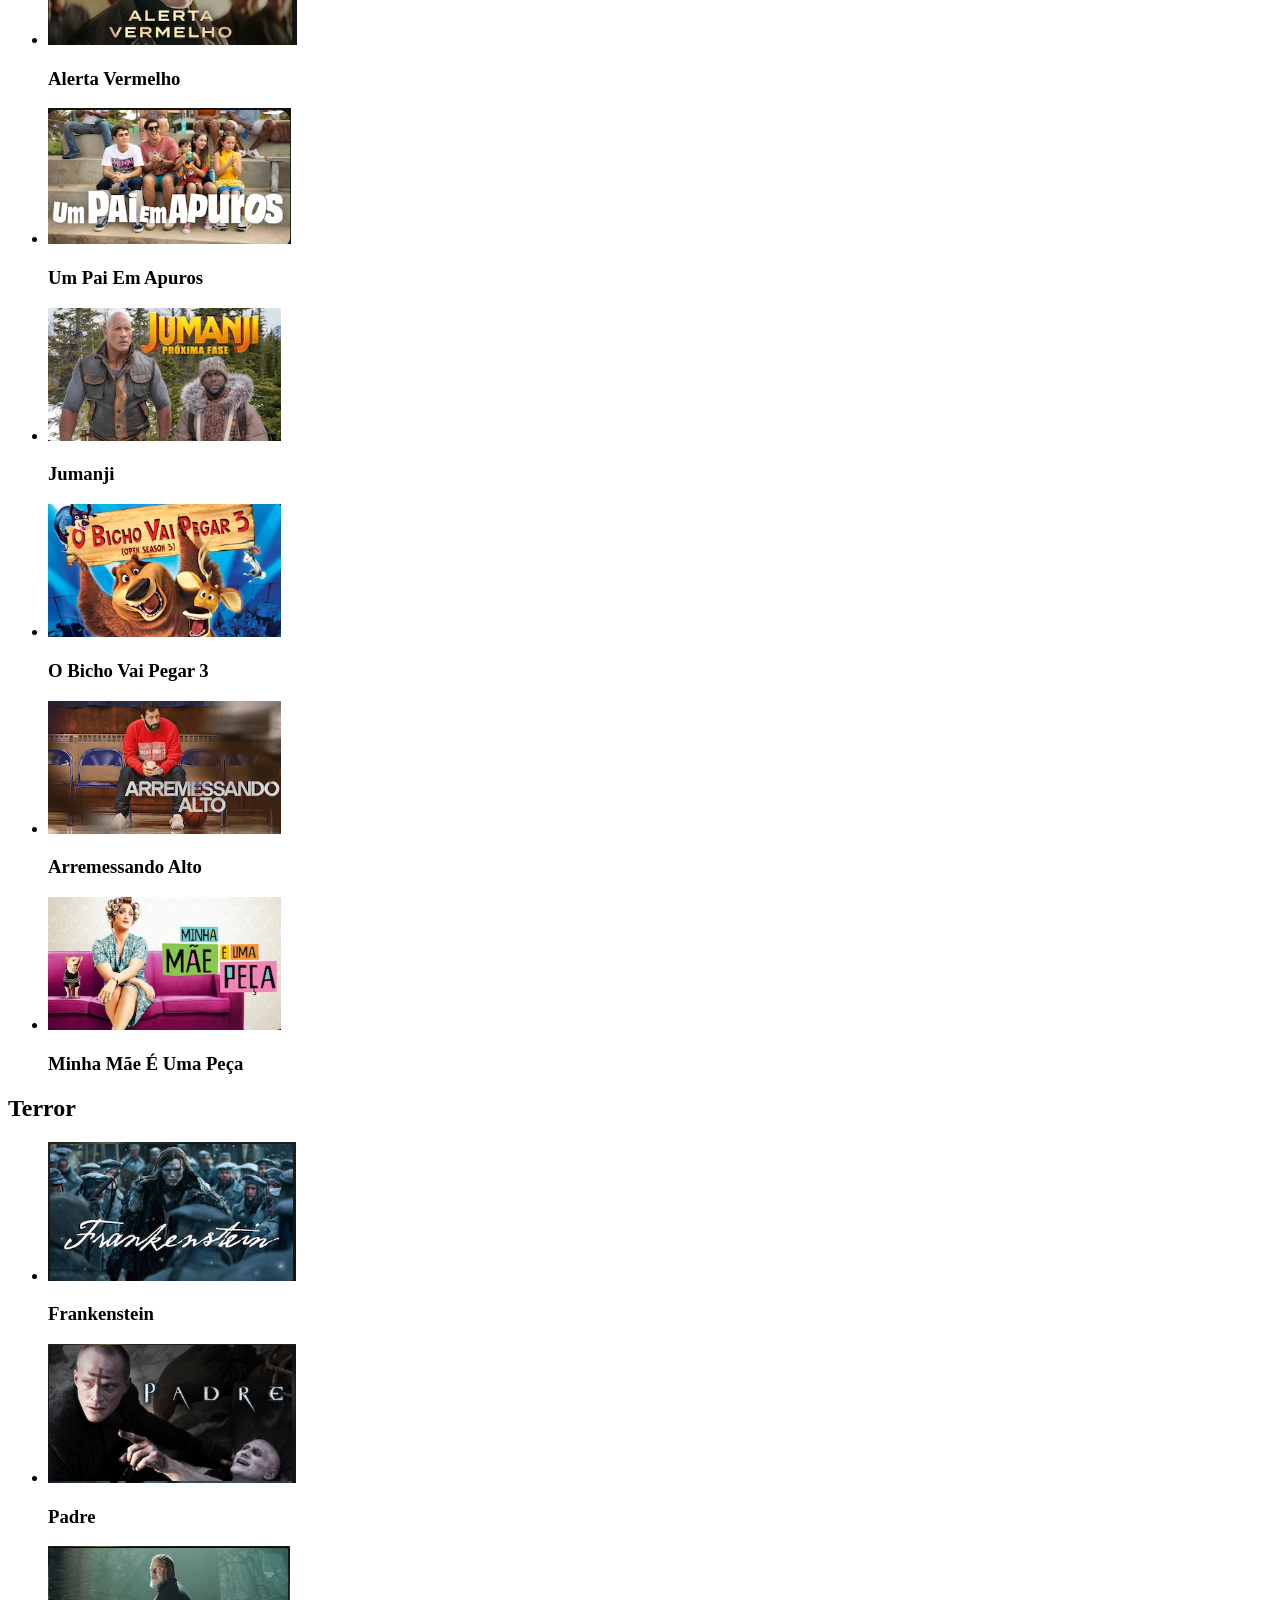
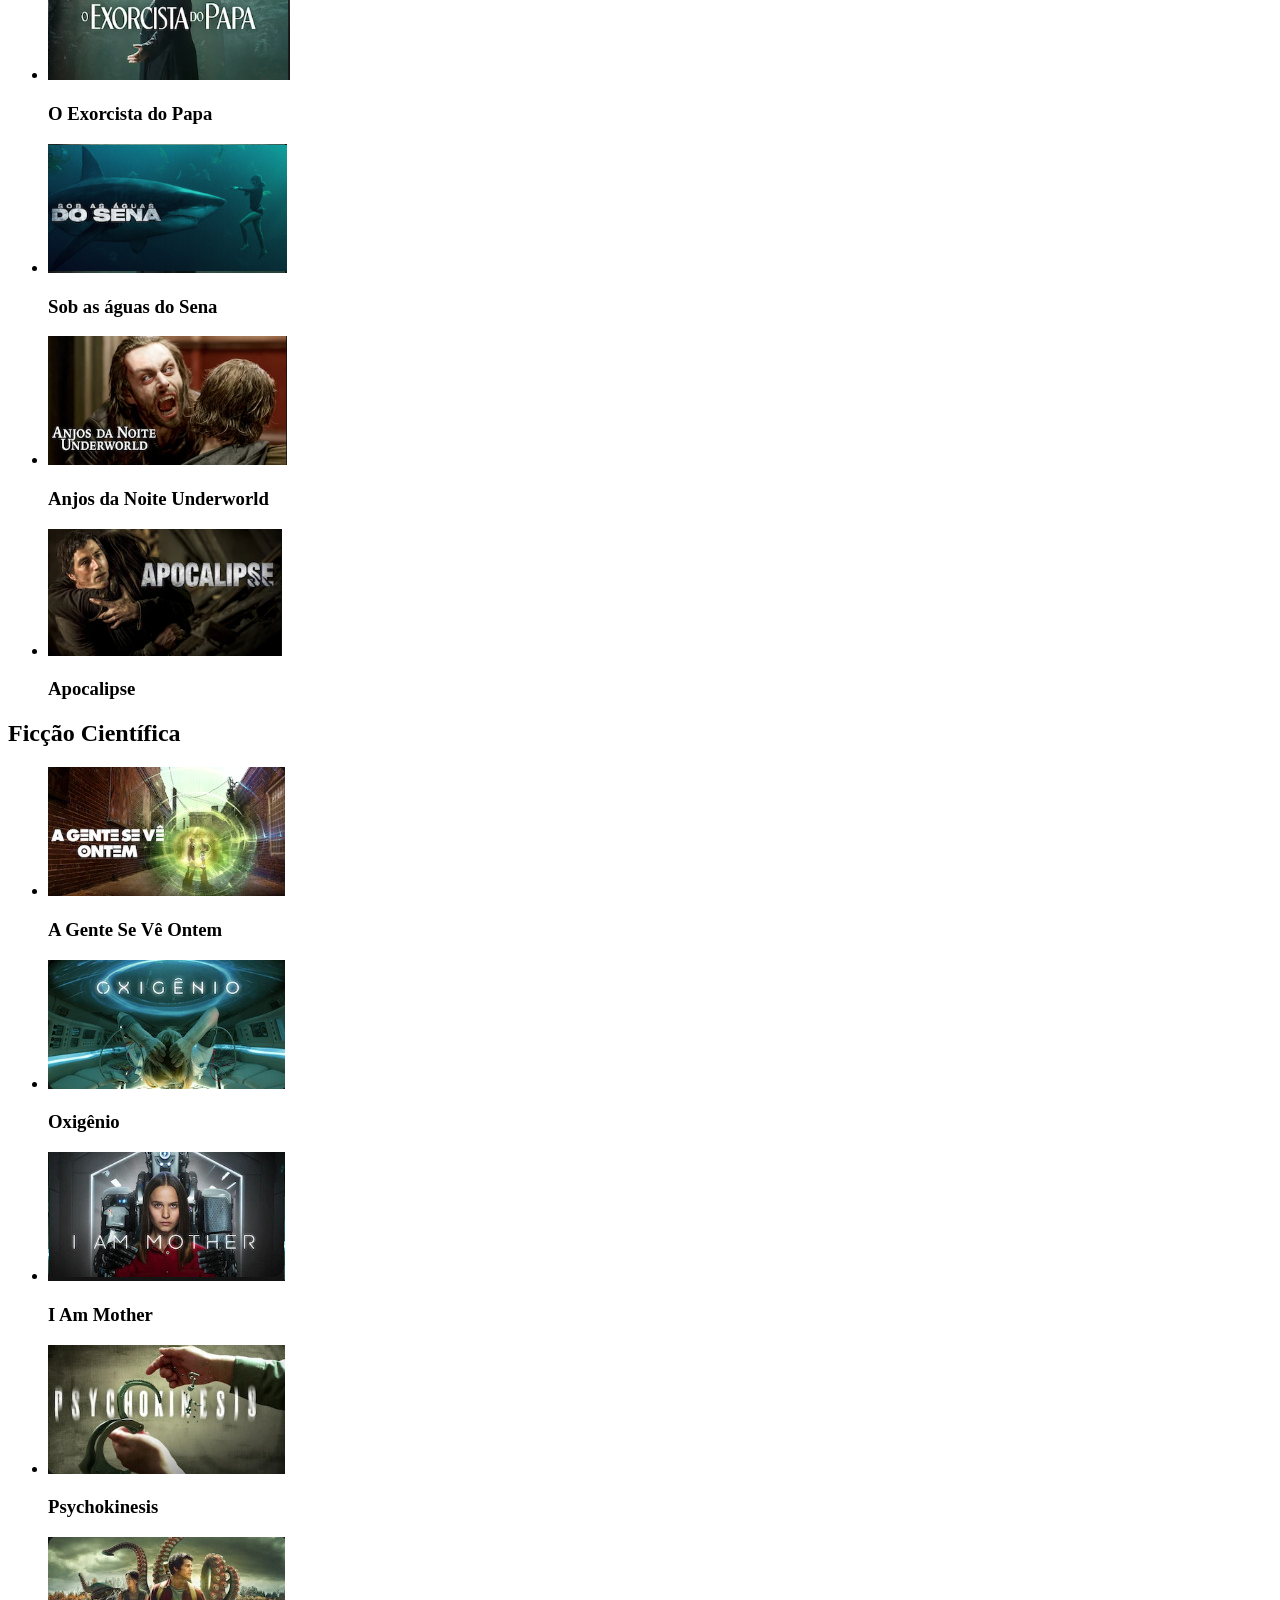
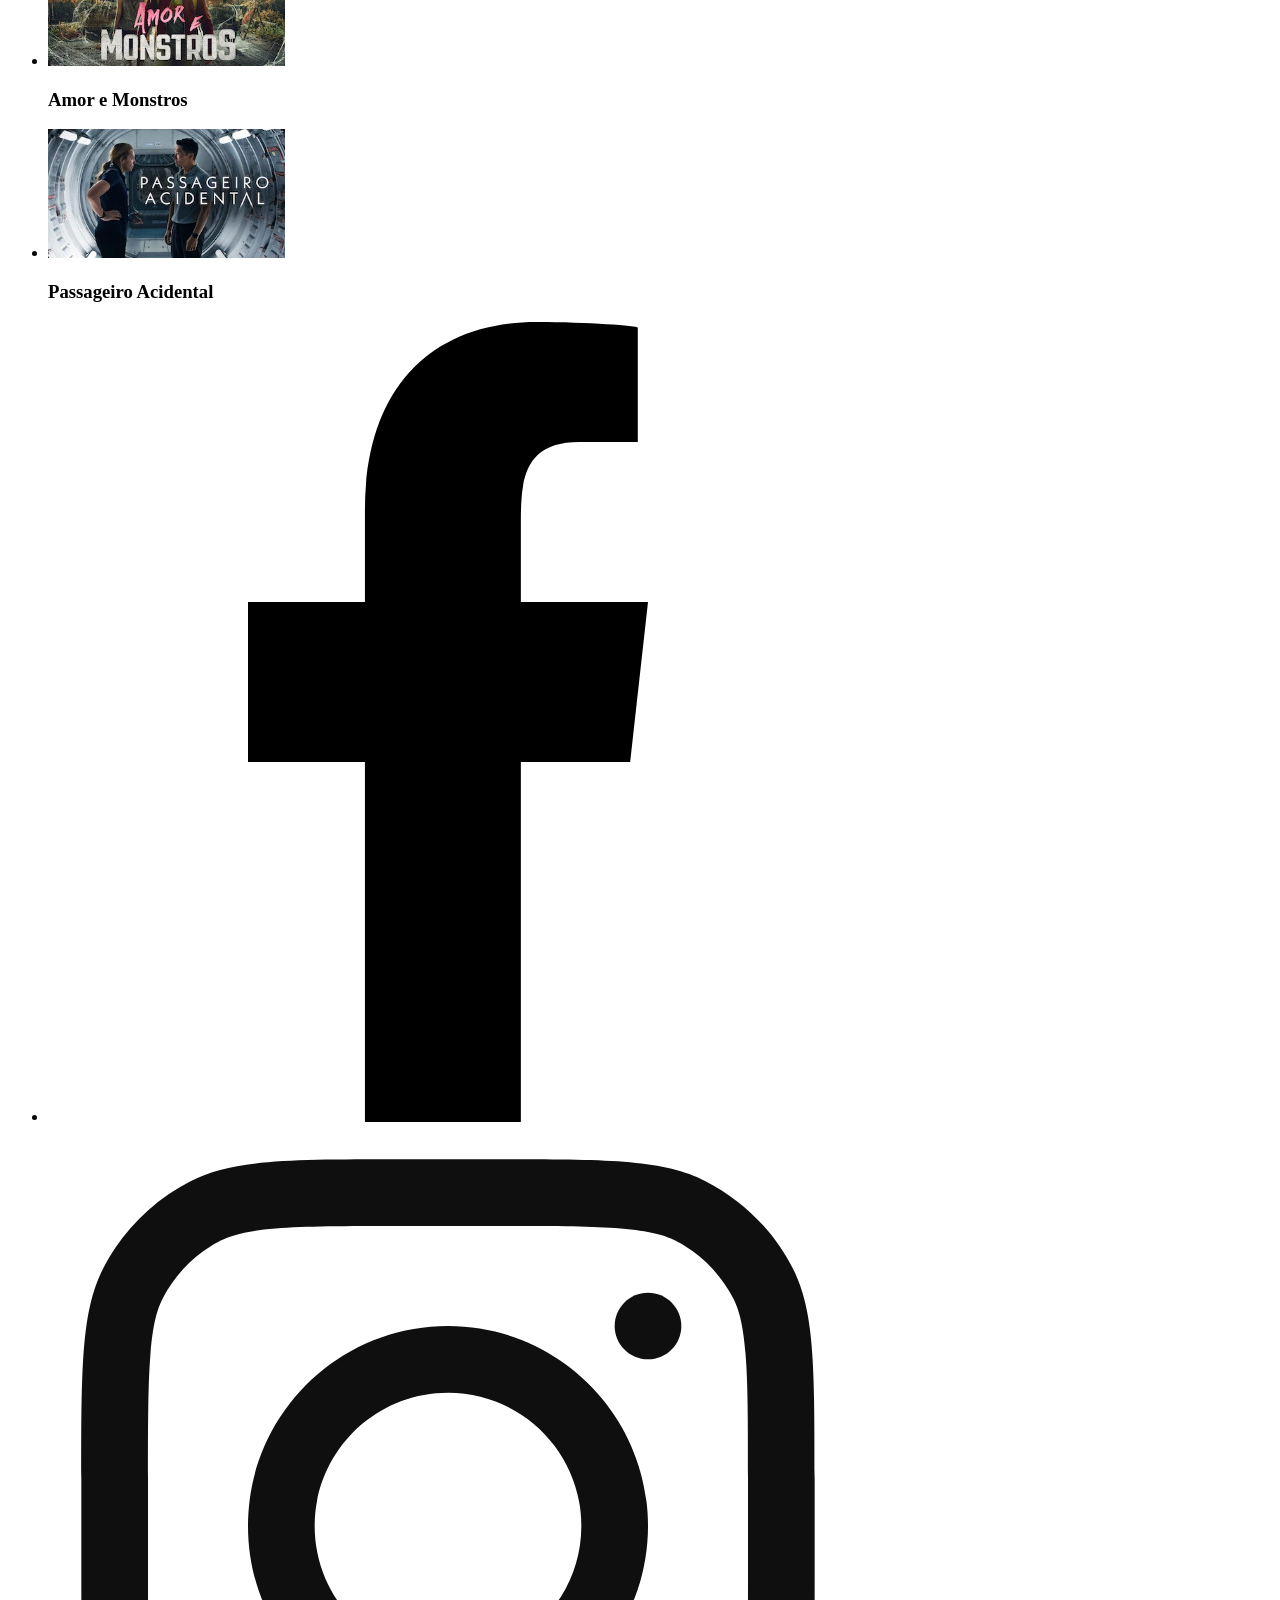
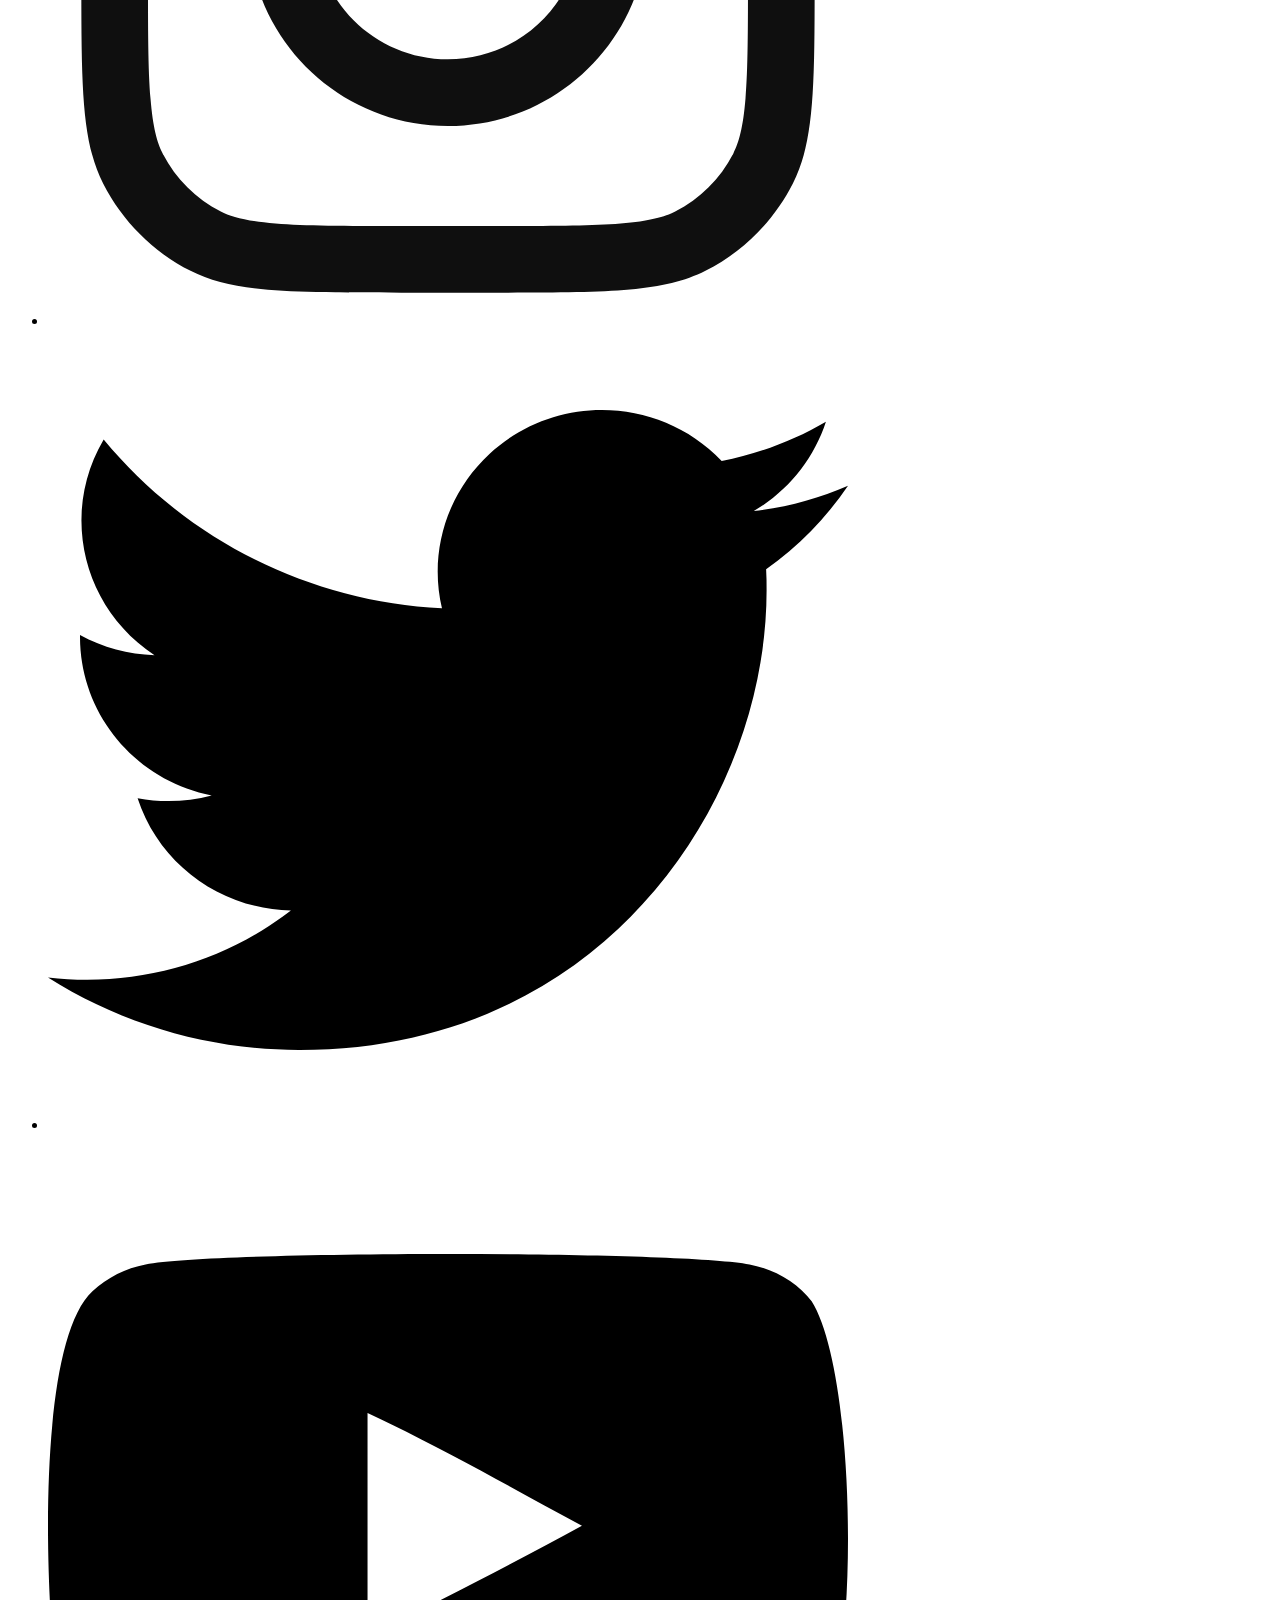
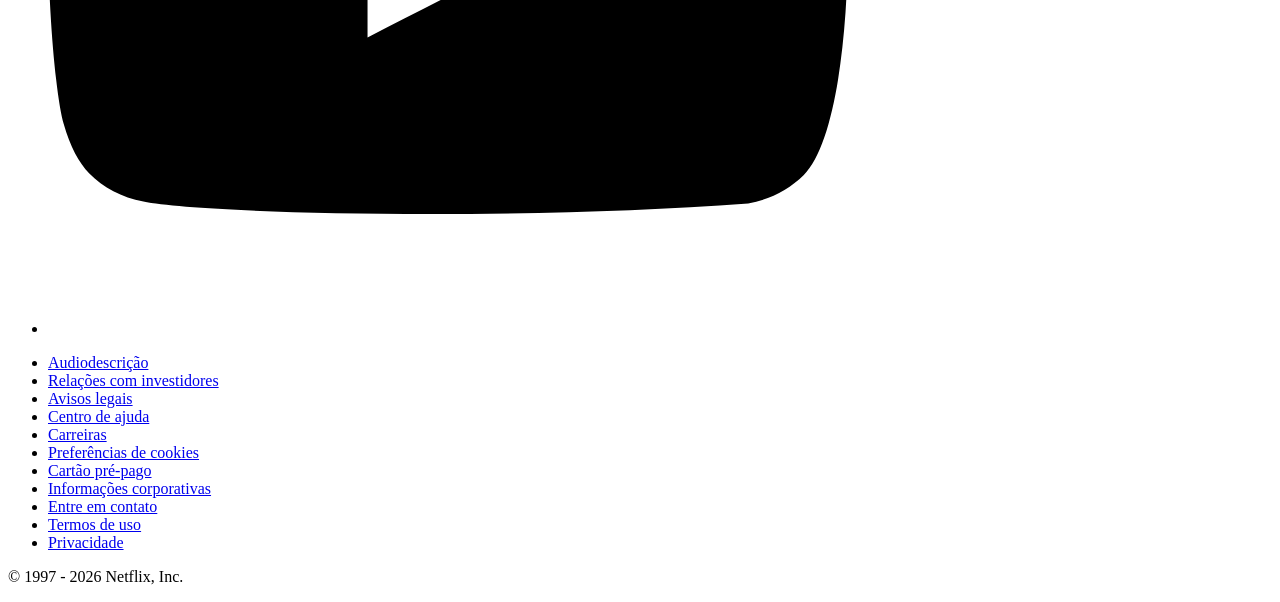
==== commit 49bd13b8: "feat: estrutura html pagina home" ====
--- a/home.html
+++ b/home.html
@@ -14,10 +14,10 @@
     <!-- Cabeçalho-->
     <header>
 
-        <div class="header">
+        <div class="header-left">
             <div class="logo">
-                <a href="home.html"><img src="assets/img/logo-netflix.png" alt="Logo Netflix"></a>
-                
+                <a href="index.html"><img src="assets/img/logo-netflix.png" alt="Logo Netflix"></a>
+
             </div>
 
             <nav class="menu-navegacao">
@@ -25,30 +25,48 @@
                     <li><a href="#">Início</a></li>
                     <li><a href="#">Séries</a></li>
                     <li><a href="#">Filmes</a></li>
-                    <li><a href="#">Bombando</a></li>
+                    <li><a href="#">Novidades</a></li>
                     <li><a href="#">Minha lista</a></li>
+
                 </ul>
             </nav>
-
-            <div class="login">
-                <a href="#">Entrar</a>
-            </div>
+        </div>
+
+        <div class="header-right">
+            <a href="profiles.html">
+                <img src="assets/img/foto-perfil/avatar.svg" alt="Perfil do Usuário">
+            </a>
         </div>
     </header>
 
     <main>
         <!--Banner principal-->
         <section class="hero">
-            <div class="banner">
-                <img src="assets/img/Grand Theft Auto VI Um Olhar Estendido.jpg" alt="Grand Theft Auto VI: Um Olhar Estendido">
-                <h1>Grand Theft Auto VI: Um Olhar Estendido</h1>
-                <p>Uma dupla de criminosos enfrenta roubos, perseguições e uma perigosa conspiração no submundo de Vice
-                    City.</p>
-            </div>
-            <div class="botoes">
-                <a href="#" class="btn-1">Assistir</a>
-                <a href="#" class="btn-2">Mais informações</a>
-            </div>
+
+            <div class="banner-principal">
+                <img src="assets/img/grand-theft-auto-vi-um-olhar-estendido-capa.jpg"
+                    alt="Grand Theft Auto VI: Um Olhar Estendido">
+
+
+                <div class="informacoes-filme">
+
+                    <h1 class="titulo-filme">Grand Theft Auto VI: Um Olhar Estendido</h1>
+                    <p class="descricao">Uma dupla de criminosos enfrenta roubos, perseguições e uma perigosa
+                        conspiração no submundo de Vice
+                        City.
+                    </p>
+                    <p class="ano">2026</p>
+                    <p class="genero">Ação, Aventura</p>
+                    <p class="classificacao">16</p>
+                </div>
+
+                <div class="botoes">
+                    <a href="#" class="btn-1">Assistir</a>
+                    <a href="#" class="btn-2">Mais informações</a>
+                </div>
+
+            </div>
+
 
         </section>
 
@@ -94,8 +112,8 @@
                     <li>
                         <article class="card-filme">
 
-                            <img src="assets/img/em-alta/em-alta-05.png" alt="Tyler Perrys - Beauty in Black">
-                            <h3>Tyler Perrys - Beauty In Black</h3>
+                            <img src="assets/img/em-alta/em-alta-05.png" alt="Tyler Perry's - Beauty in Black">
+                            <h3>Tyler Perry's - Beauty In Black</h3>
 
                         </article>
                     </li>
@@ -111,6 +129,65 @@
 
             </div>
 
+            <div class="continuar-assistindo">
+                <h2>Continuar Assistindo</h2>
+                <ul>
+                    <li>
+                        <article class="card-filme">
+
+                            <img src="assets/img/continuar-assistindo/continuar-assistindo.jpg" alt="O Último Samurai">
+                            <h3>O Último Samurai</h3>
+
+                        </article>
+                    </li>
+
+                    <li>
+                        <article class="card-filme">
+
+                            <img src="assets/img/continuar-assistindo/continuar-assistindo-02.jpg" alt="The Chosen">
+                            <h3>The Chosen</h3>
+
+                        </article>
+                    </li>
+                    <li>
+                        <article class="card-filme">
+
+                            <img src="assets/img/continuar-assistindo/continuar-assistindo-03.jpg"
+                                alt="Sicário - Dia do Soldado">
+                            <h3>Sicário - Dia do Soldado</h3>
+
+                        </article>
+                    </li>
+                    <li>
+                        <article class="card-filme">
+
+                            <img src="assets/img/continuar-assistindo/continuar-assistindo-04.jpg"
+                                alt="Brasil 70 - A Saga do Tri">
+                            <h3>Brasil 70 - A Saga do Tri</h3>
+
+                        </article>
+                    </li>
+                    <li>
+                        <article class="card-filme">
+
+                            <img src="assets/img/continuar-assistindo/continuar-assistindo-05.jpg"
+                                alt="Minha Vida Em Marte">
+                            <h3>Minha Vida Em Marte</h3>
+
+                        </article>
+                    </li>
+                    <li>
+                        <article class="card-filme">
+
+                            <img src="assets/img/continuar-assistindo/continuar-assistindo-06.jpg " alt="John Wick 2">
+                            <h3>John Wick 2</h3>
+
+                        </article>
+                    </li>
+                </ul>
+
+            </div>
+
             <div class="acao">
                 <h2>Ação</h2>
 
@@ -159,8 +236,8 @@
                     <li>
                         <article class="card-filme">
 
-                            <img src="assets/img/acao/acao-06.png" alt="Os Mercenarios 4">
-                            <h3>Os Mercenarios 4</h3>
+                            <img src="assets/img/acao/acao-06.png" alt="Os Mercenários 4">
+                            <h3>Os Mercenários 4</h3>
 
                         </article>
                     </li>
@@ -185,7 +262,7 @@
                     <li>
                         <article class="card-filme">
 
-                            <img src="assets/img/comedia/comedia-02.png"  alt="Um Pai Em Apuros">
+                            <img src="assets/img/comedia/comedia-02.png" alt="Um Pai Em Apuros">
                             <h3>Um Pai Em Apuros</h3>
 
                         </article>
@@ -193,15 +270,15 @@
                     <li>
                         <article class="card-filme">
 
-                            <img src="assets/img/comedia/comedia-03.png"  alt="Jumaji">
-                            <h3>Jumaji</h3>
-
-                        </article>
-                    </li>
-                    <li>
-                        <article class="card-filme">
-
-                            <img src="assets/img/comedia/comedia-04.png"  alt="O Bicho Vai Pegar 3">
+                            <img src="assets/img/comedia/comedia-03.png" alt="Jumanji">
+                            <h3>Jumanji</h3>
+
+                        </article>
+                    </li>
+                    <li>
+                        <article class="card-filme">
+
+                            <img src="assets/img/comedia/comedia-04.png" alt="O Bicho Vai Pegar 3">
                             <h3>O Bicho Vai Pegar 3</h3>
 
                         </article>
@@ -209,7 +286,7 @@
                     <li>
                         <article class="card-filme">
 
-                            <img src="assets/img/comedia/comedia-05.png"  alt="Aremessando Alto">
+                            <img src="assets/img/comedia/comedia-05.png" alt="Arremessando Alto">
                             <h3>Arremessando Alto</h3>
 
                         </article>
@@ -217,7 +294,7 @@
                     <li>
                         <article class="card-filme">
 
-                            <img src="assets/img/comedia/comedia-06.png"  alt="Minha Mãe É Uma Peça">
+                            <img src="assets/img/comedia/comedia-06.png" alt="Minha Mãe É Uma Peça">
                             <h3>Minha Mãe É Uma Peça</h3>
 
                         </article>
@@ -275,11 +352,59 @@
                         </article>
 
                     </li>
-
-
-
-
-
+                </ul>
+
+
+            </div>
+
+            <div class="ficcao-cientifica">
+                <h2>Ficção Científica</h2>
+                <ul>
+                    <li>
+                        <article class="card-filme">
+                            <img src="assets/img/ficcao-cientifica/ficcao-cientifica-01.jpg" alt="A Gente Se Vê Ontem">
+                            <h3>A Gente Se Vê Ontem</h3>
+                        </article>
+
+                    </li>
+                    <li>
+                        <article class="card-filme">
+                            <img src="assets/img/ficcao-cientifica/ficcao-cientifica-02.jpg" alt="Oxigênio">
+                            <h3>Oxigênio</h3>
+                        </article>
+
+                    </li>
+
+                    <li>
+                        <article class="card-filme">
+                            <img src="assets/img/ficcao-cientifica/ficcao-cientifica-03.jpg" alt="I Am Mother">
+                            <h3>I Am Mother</h3>
+                        </article>
+                    </li>
+
+
+                    <li>
+                        <article class="card-filme">
+                            <img src="assets/img/ficcao-cientifica/ficcao-cientifica-04.jpg" alt="Psychokinesis">
+                            <h3>Psychokinesis</h3>
+                        </article>
+                    </li>
+
+                    <li>
+                        <article class="card-filme">
+                            <img src="assets/img/ficcao-cientifica/ficcao-cientifica-05.jpg" alt="Amor e Monstros">
+                            <h3>Amor e Monstros</h3>
+                        </article>
+
+                    </li>
+
+                    <li>
+                        <article class="card-filme">
+                            <img src="assets/img/ficcao-cientifica/ficcao-cientifica-06.jpg" alt="Passageiro Acidental">
+                            <h3>Passageiro Acidental</h3>
+                        </article>
+
+                    </li>
 
                 </ul>
 
